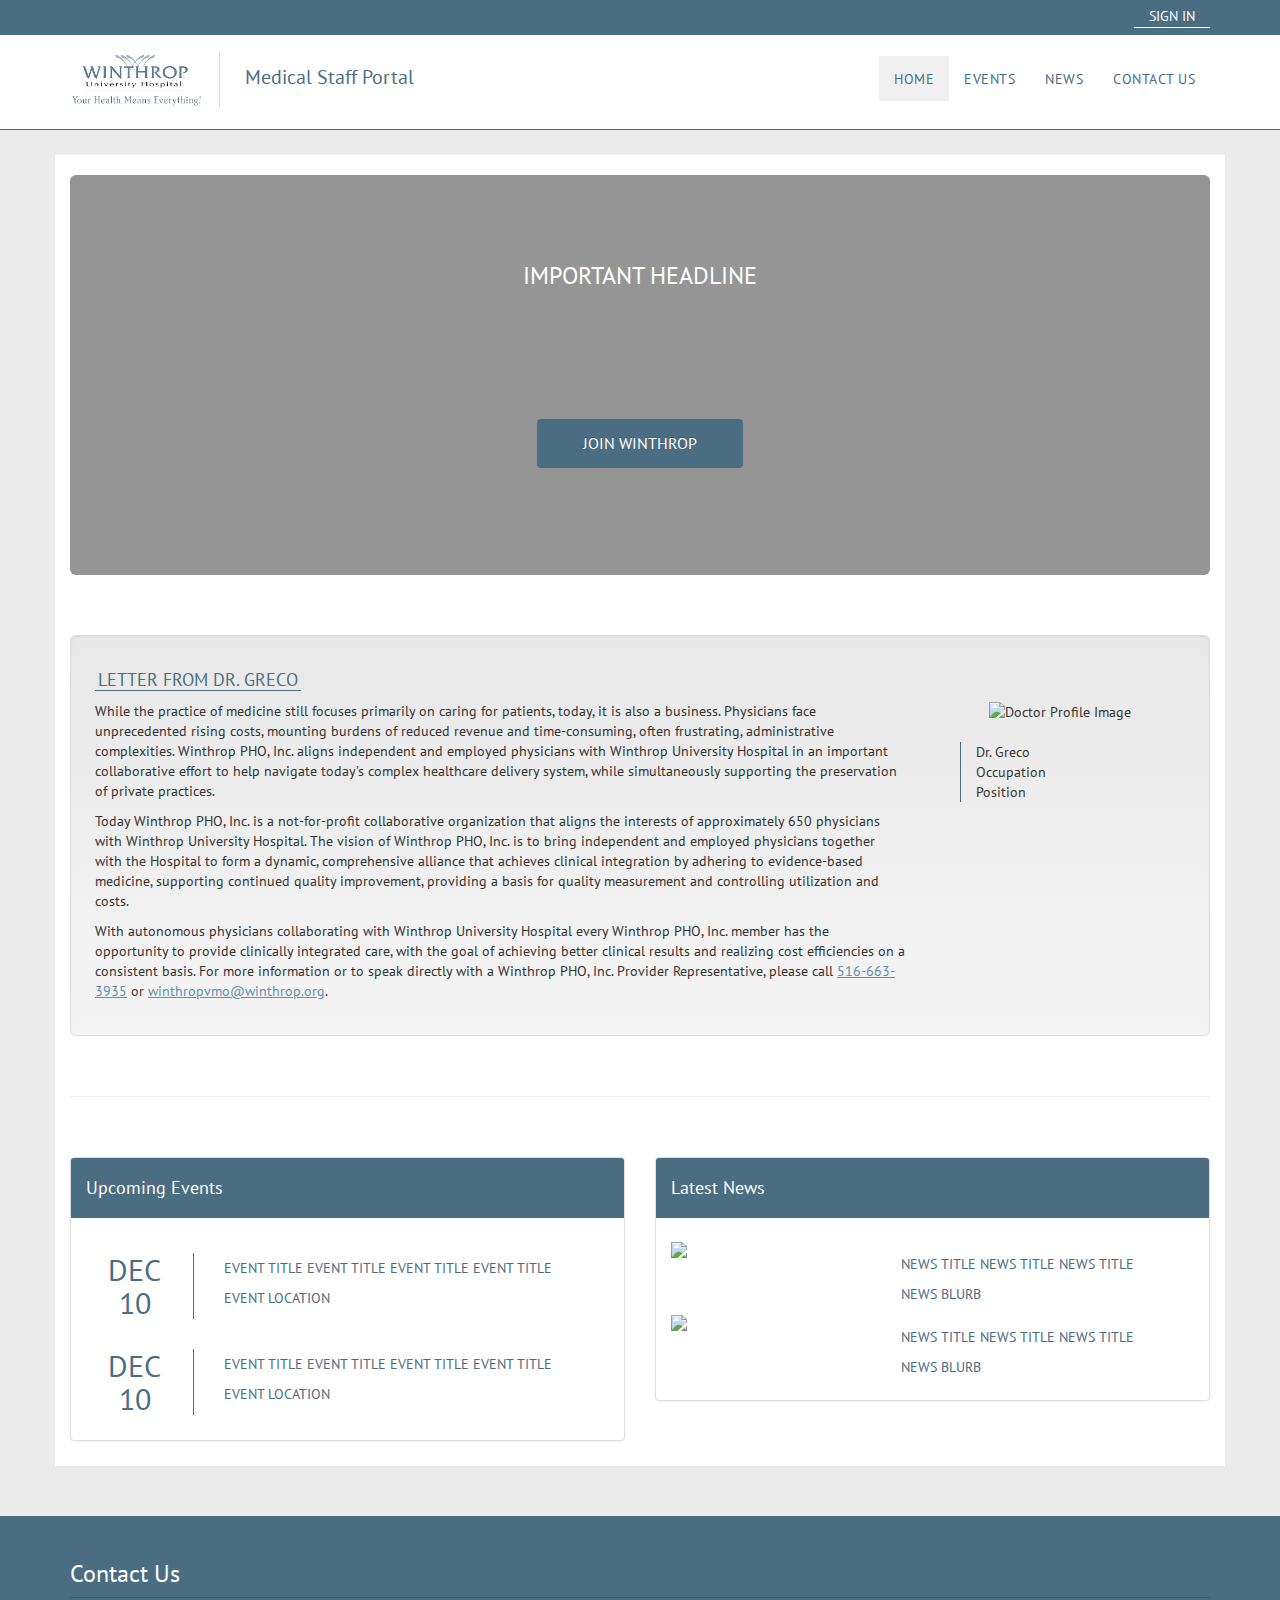
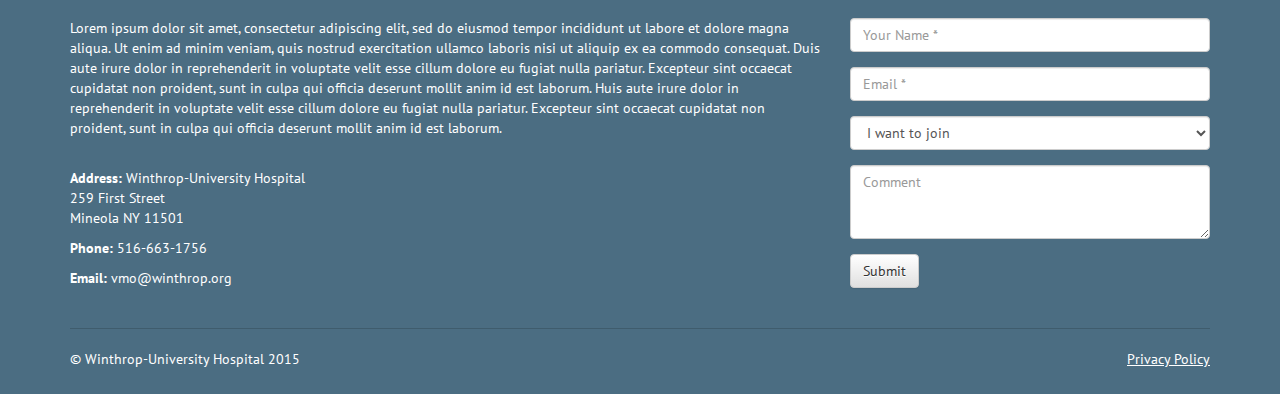
==== index.html @ f93b09f7 "responsive changes" ====
<!doctype html>
<!--[if lt IE 7]>      <html class="no-js lt-ie9 lt-ie8 lt-ie7" lang=""> <![endif]-->
<!--[if IE 7]>         <html class="no-js lt-ie9 lt-ie8" lang=""> <![endif]-->
<!--[if IE 8]>         <html class="no-js lt-ie9" lang=""> <![endif]-->
<!--[if gt IE 8]><!--> <html class="no-js" lang=""> <!--<![endif]-->
    <head>
        <meta charset="utf-8">
        <meta http-equiv="X-UA-Compatible" content="IE=edge,chrome=1">
        <title>Home</title>
        <meta name="description" content="">
        <meta name="viewport" content="width=device-width, initial-scale=1">
        <link rel="apple-touch-icon" href="apple-touch-icon.png">

        <link rel="stylesheet" href="css/bootstrap.min.css">
        <link rel="stylesheet" href="css/bootstrap-theme.min.css">
        <link rel="stylesheet" href="css/main.css">

        <script src="js/vendor/modernizr-2.8.3-respond-1.4.2.min.js"></script>
    </head>
    <body>
        <!--[if lt IE 8]>
            <p class="browserupgrade">You are using an <strong>outdated</strong> browser. Please <a href="http://browsehappy.com/">upgrade your browser</a> to improve your experience.</p>
        <![endif]-->
    <div class="status-bar">
        <div class="container">
            <a href="#">Sign In</a>
        </div>  
    </div>
    <!-- Nav -->
    <nav class="navbar navbar-fixed-top">
        <div class="container">
            <!-- Brand and toggle get grouped for better mobile display -->
            <div class="navbar-header">
                <a class="navbar-brand" href="index.html"><img class="logo"src="images/logo.png" alt="Winthrop Logo">
                    <span class="title">Medical Staff Portal</span></a>
            </div>

            <ul class="nav navbar-nav">
                <li><a href="#about" class="active">Home</a></li>
                <li><a href="events.html">Events</a></li>
                <li><a href="news.html">News</a></li>
                <li><a href="#contact">Contact Us</a></li>
            </ul>
        </div><!-- /.container-fluid -->
    </nav>
    <!-- End Nav -->

    <!-- Main jumbotron for a primary marketing message or call to action -->


    <div id="contain" class="container">
        <div class="jumbotron">
            <h3>Important Headline</h3>
            <a href="#contact" class="btn btn-primary">Join Winthrop</a>
        </div>

        <!-- About -->
        <div id="about" class="row">
            <div class="col-sm-12">
                <div class="well well-lg letter">
                    <div class="row">
                        <div class="col-xs-12">
                            <h4>Letter From Dr. Greco</h4>
                        </div>
                    </div>
                    <div class="row">
                        <div class="col-md-9">
                            <p>
                                While the practice of medicine still focuses primarily on caring for patients, today, it is also a business.  Physicians face unprecedented rising costs, mounting burdens of reduced revenue and time-consuming, often frustrating, administrative complexities. Winthrop PHO, Inc. aligns independent and employed physicians with Winthrop University Hospital in an important collaborative effort to help navigate today’s complex healthcare delivery system, while simultaneously supporting the preservation of private practices.
                            </p>
                            <p>
                                Today Winthrop PHO, Inc. is a not-for-profit collaborative organization that aligns the interests of approximately 650 physicians with Winthrop University Hospital. The vision of Winthrop PHO, Inc. is to bring independent and employed physicians together with the Hospital to form a dynamic, comprehensive alliance that achieves clinical integration by adhering to evidence-based medicine, supporting continued quality improvement, providing a basis for quality measurement and controlling utilization and costs.
                            </p>
                            <p>
                                With autonomous physicians collaborating with Winthrop University Hospital every Winthrop PHO, Inc. member has the opportunity to provide clinically integrated care, with the goal of achieving better clinical results and realizing cost efficiencies on a consistent basis.  For more information or to speak directly with a Winthrop PHO, Inc. Provider Representative, please call
                                <a href="#">516-663-3935</a> or <a href="mailto:winthropvmo@winthrop.org">winthropvmo@winthrop.org</a>.
                            </p>
                        </div>
                        <div class="col-md-3">
                            <div class="profile-image">
                                <img src="http://placehold.it/200x200" alt="Doctor Profile Image">
                            </div>
                            <div class="profile">
                                <p>Dr. Greco<br>Occupation<br>Position</p>
                            </div>
                        </div>
                    </div>
                </div><hr>
            </div>
        </div>

        <!-- Events and News -->

        <div class="row">
            <!-- Events -->
            <div class="col-md-6">
                <div id="events" class="panel panel-default panel-custom">
                  <div class="panel-heading">
                    <h4><a href="events.html">Upcoming Events</a></h4>
                  </div>

                  <div class="panel-body">
                    <div class="row">
                        <div class="col-xs-3"><h2 class="date">DEC<br>10</h2></div>
                        <div class="col-xs-9">
                            <div class="event">
                                <p>EVENT TITLE EVENT TITLE EVENT TITLE EVENT TITLE</p><p>EVENT LOCATION</p>
                            </div>
                        </div>
                    </div>
                    <div class="row">
                        <div class="col-xs-3"><h2 class="date">DEC<br>10</h2></div>
                        <div class="col-xs-9">
                            <div class="event">
                                <p>EVENT TITLE EVENT TITLE EVENT TITLE EVENT TITLE</p><p>EVENT LOCATION</p>
                            </div>
                        </div>
                    </div>
                  </div>
                </div>
            </div>

            <!-- News -->

            <div class="col-md-6">
                <div id="news" class="panel panel-default panel-custom">
                  <div class="panel-heading">
                    <h4><a href="news.html">Latest News</a></h4>
                  </div>

                  <div class="panel-body">
                    <div class="row news">
                        <div class="col-md-5 col-xs-4">
                            <img src="http://placehold.it/200x80">
                        </div>
                        <div class="col-md-7 col-xs-8">
                            <div class="single-news">
                                <p>NEWS TITLE NEWS TITLE NEWS TITLE </p><p>NEWS BLURB</p>
                            </div>
                        </div>
                    </div>
                    <div class="row news">
                        <div class="col-md-5 col-xs-4">
                            <img src="http://placehold.it/200x80">
                        </div>
                        <div class="col-md-7 col-xs-8">
                            <div class="single-news">
                                <p>NEWS TITLE NEWS TITLE  NEWS TITLE </p><p>NEWS BLURB</p>
                            </div>
                        </div>
                    </div>
                  </div>
                </div>
            </div>

        </div>

    </div>
    <!-- end container -->

    <footer>
        <div id="contact" class="container"> 
            <!-- Contact -->

            <div class="row">
                <div class="col-sm-12">
                    <h3>Contact Us</h3><hr>
                </div>
            </div>

            <div  class="row">
                <div class="col-sm-8">
                    <p>Lorem ipsum dolor sit amet, consectetur adipiscing elit, sed do eiusmod tempor incididunt ut labore et dolore magna aliqua. Ut enim ad minim veniam, quis nostrud exercitation ullamco laboris nisi ut aliquip ex ea commodo consequat. Duis aute irure dolor in reprehenderit in voluptate velit esse cillum dolore eu fugiat nulla pariatur. Excepteur sint occaecat cupidatat non proident, sunt in culpa qui officia deserunt mollit anim id est laborum. Huis aute irure dolor in reprehenderit in voluptate velit esse cillum dolore eu fugiat nulla pariatur. Excepteur sint occaecat cupidatat non proident, sunt in culpa qui officia deserunt mollit anim id est laborum.</p>
                    <br>
                    <p><strong>Address: </strong>Winthrop-University Hospital <br>
                        259 First Street <br>
                        Mineola NY 11501
                    </p>
                    <p><strong>Phone: </strong><a href="#">516-663-1756</a></p>
                    <p><strong>Email: </strong><a href="#">vmo@winthrop.org</a></p>
                </div>

                <div class="col-sm-4">
                    <form>
                        <div class="form-group">
                            <input type="text" class="form-control" id="name-input" placeholder="Your Name *">
                        </div>
                        <div class="form-group">
                            <input type="email" class="form-control" id="email-input" placeholder="Email *">
                        </div>

                        <div class="form-group">
                            <select id="reason"class="form-control">
                              <option>I want to join</option>
                              <option>I have a question</option>
                              <option>I have a concern</option>
                            </select>
                        </div>

                        <div class="form-group">
                            <textarea class="form-control" id="comments" placeholder="Comment" rows="3"></textarea>
                        </div>
                     
                   
                          <button type="submit" class="btn btn-default">Submit</button>
                    </form>
                    <br>
                    <br>
                </div>
            </div>      
            <hr>
            <p class="pull-left">&copy; Winthrop-University Hospital 2015</p>
            <p class="pull-right" style="text-decoration: underline;"> Privacy Policy</p>
        </div>
    </footer>

    <script src="//ajax.googleapis.com/ajax/libs/jquery/1.11.2/jquery.min.js"></script>
    <script>window.jQuery || document.write('<script src="js/vendor/jquery-1.11.2.min.js"><\/script>')</script>
    <script src="js/vendor/bootstrap.min.js"></script>
    <script src="js/main.js"></script>

    </body>
</html>
---- css/main.css ----
/* ==========================================================================
   Author's custom styles
   ========================================================================== */
/* Fonts */
@import url(https://fonts.googleapis.com/css?family=PT+Sans);
/* Colors
      Light Gray: #ebebeb
      Dark Blue: #4b6d82
         Shadow: #3D5869
      Winthrop Blue: #618eaa
*/

/* HTML Elements*/

body {
   background-color: #ebebeb;
   font-family: 'PT Sans', sans-serif;
   padding-top: 155px;
   -webkit-font-smoothing: antialiased;
}
hr {
   margin-top: 60px;
   padding-bottom: 40px;
}
a {
   color: #618eaa;
}

/* Universal Styles */

#contain {
   background-color: #ffffff;
   padding-top: 20px;
   padding-bottom: 5px;
   margin-bottom: 50px;
}

.events #contain, 
.news-page #contain,
.single-news #contain {
   border-top: 3px solid #4B6D82;
   padding-top: 0px;
}
.events .page-header, 
.news-page .page-header,
.single-news .page-header{
   color: #4B6D82;
   margin-top: 0;
}
.col-custom {
   padding-left: 0;
   padding-right: 0;
}
.btn-primary {
   background: #4b6d82 none;
   box-shadow: none;
      -webkit-box-shadow: none;
   border-color: #3D5869;
}
.btn-primary:hover,
.btn-primary:focus,
.btn-primary.focus,
.btn-primary:active,
.btn-primary.active,
.open>.dropdown-toggle.btn-primary {
   color: #fff;
   background-color: #3D5869;
   border-color: #2e3744;
}

.meta {
   color: #545454;
   margin-bottom: 20px;
}

.pagination {
   float: right;
}

.pagination .list > li {
   background-color: #aaa;
   color: #ffffff;
   display: inline-block;
   padding: 8px 15px;
}

.pagination .list > li:hover {
   background-color: #3D5869;
   cursor: pointer;
}

.pagination .list > li.active {
   background-color: #4b6d82;
}

.modal .modal-header {
   background-color: #4b6d82;
   color: #ffffff;
   text-transform: uppercase;
}

/* Status Bar */

.status-bar {
   background-color: #4b6d82;
   height: 35px;
   position: fixed;
      top: 0;
   width: 100%;
   z-index: 1040;
}
.status-bar a  {
   border-bottom: solid 1px #fff;
   color: #ffffff;
   float: right;
   padding: 1px 15px;
   position: relative;
      top: 5px;
   text-transform: uppercase;
}
.status-bar a {
   text-decoration: none;
}
/* Header (Logo and Title)*/

.navbar-fixed-top {
   background-color: #ffffff;
   border-bottom: solid 1px #4B6D82;
   height: 100px;
   margin-bottom: 0;
   top: 30px;
}

.navbar-fixed-top .navbar-header {
   position: relative;
      top: 7px;
}

.navbar-fixed-top .navbar-header .navbar-brand .logo {
   border-right: solid 1px #DADADA;
   padding-right: 15px;
   width: 150px;
}

.navbar-fixed-top .navbar-header .navbar-brand img {
   display: inline-block;
}

.navbar-fixed-top .navbar-header .navbar-brand .title {
   color: #4B6D82;
   font-size: 20px;
   padding-left: 20px;
}

.navbar-fixed-top .navbar-header .navbar-brand .title:hover {
   color: #4B6D82;
}

/* Navigation */

.navbar-fixed-top .navbar-nav {
   float: right;
   position: relative;
      top: 26px;
}

.navbar-fixed-top .navbar-nav li > a {
   color: #4B6D82;
   letter-spacing: 0.5px;
   padding: 12.5px 15px;
   text-transform: uppercase;
}

.navbar-fixed-top .navbar-nav li > a:hover,
.navbar-fixed-top .navbar-nav li > a:focus {
   background-color: #ebebeb;
}

.navbar-fixed-top .navbar-nav li > a.active {
   background-color: #F1F0F0;
}

/* Jumbotron */

.jumbotron {
   background-color: #959595;
   height: 400px;
   text-align: center;
}

.jumbotron h3 {
   color: #ffffff;
   padding: 20px 0 90px 0;
   text-transform: uppercase;
}

.jumbotron .btn-primary {
   border-color: transparent;
   font-size: 16px;
   padding: 12px 45px;
   margin-top: 30px;
   text-transform: uppercase;
}

/* Well Letter */

.letter {
   margin: 30px 0;
}

.letter h4 {
   border-bottom: 1px solid #4b6d82;
   color: #4b6d82;
   display: inline-block;
   padding: 0 3px;
   text-transform: uppercase;
}

.letter p > a {
   text-decoration: underline;
}

.letter .profile-image {
   margin-bottom: 20px;
   text-align: center;
}

.letter .profile {
   border-left: solid 1px #4b6d82;
   margin: 0 25px;
   padding-left: 15px;
}

/* Custom home page panels */

.panel-custom .panel-heading {
   background: #4B6D82;
   border-bottom: none;
}

.panel-custom .panel-heading a {
   color: #ffffff;
}

.panel-custom .panel-heading a:hover {
   text-decoration: none
}

/* Events Panel */

#events .date {
   border-right: solid 1px #4B6D82;
   color: #4B6D82;
   padding-right: 10px;
   text-align: center;
}

#events .event {
   color: #4B6D82;
   position: relative;
      top: 25px;
}

/* News Panel */

#news .news {
   color: #4B6D82;
   margin-bottom: 13px;
   margin-top: 6px;
}

#news .single-news {
   color: #4B6D82;
   position: relative;
      top: 15px;
}

/* Events Page */
.event-modal:hover,
.event-modal:active {
   text-decoration: none;
}

.events .panel-event .panel-body {
   padding: 0;
}

.events .panel-event .event {
   position: relative;
      top: 25px;
}

.events .calendar-sidebar {
   height: 620px;
   overflow-y: scroll;
}

.events .well-calendar {
   background: #FFFDFD none;
}

/*Event Page Modal */

.event-modal-lg .modal-header {
   border-top-left-radius: 3px;
   border-top-right-radius: 3px;
}

.event-modal-lg .modal-body .date {
   text-align: center;
}

.event-modal-lg .modal-body .event {
   margin-bottom: 60px;
   position: relative;
      top: 25px;
}
/* News Page */

.news-page hr {
   margin-top: 35px;
   padding-bottom: 20px;
}

/* Single News Page */

.single-news .content .content-image {
   float: right;
   margin: 0 0 10px 10px;
}

/* Footer */

footer {
   background-color: #4b6d82;
   padding: 25px 0px 15px 0px;
}
footer a {
   color: #ffffff;
}
footer a:hover {
   color: #ffffff;
}
footer h3 {
   color: #ffffff;
}
footer hr {
   border-top: 1px solid #3F5C6D;
   margin-top: 0 !important;
   padding-bottom: 0 !important;
}
footer p {
   color: #ffffff;
}

/* Media Queries */

@media (max-width: 1200px) {
   .letter .profile {
      margin-left: 0; 
   }
   #news .news {
      margin-bottom: 20px;
      margin-top: 17px;
   }
   #news .news img {
      width: 170px;
   }
   #events .event {
      top: 17px;
   }
}

@media (max-width: 991px) {
   .letter .profile {
      border-left: none;
      padding-top: 5px;
      text-align: center;
   }
   #news .single-news {
      padding-left: 10px;
      top: 0;
   }
}

@media (min-width: 991px) {
   .news-page .well {
      height: 600px;
   }
}

@media (max-width: 767px) {
   body {
      padding-top: 125px;
   }
   .navbar-fixed-top {
      height: 75px;
   }
   .navbar-fixed-top .navbar-header .navbar-brand .title {
      padding-left: 10px;
   }
   .navbar-fixed-top .navbar-header .navbar-brand .logo {
      width: 100px;
   }
   .navbar-fixed-top .navbar-nav {
      padding-right: 10px;
      top: -43px;
   }
   .navbar-fixed-top .navbar-nav li {
      display: inline-block;
   }
   .navbar-fixed-top .navbar-nav li > a {
      font-size: 12px;
   }
   .jumbotron {
      height: 325px;
   }
}

@media (max-width: 630px) {
   body {
      padding-top: 180px;
   }
   .navbar-fixed-top {
      height: 130px;
   }
   .navbar-fixed-top .navbar-header .navbar-brand {
      text-align: center;
      width: 100%;
   }
   .navbar-fixed-top .navbar-nav {
      float: none;
      padding: 0;
      margin: 0;
      top: 20px;
      text-align: center;
      width: 100%;
   }
   .events .panel-event .event {
      margin-left: 20%;
   }
   #events .date {
      font-size: 25px;
   }

   #news .news img {
      top: -10px;
      width: 120px;
   }
}

@media (max-width: 480px) {
    #events .date {
      font-size: 20px;
   }
   #events .event {
      font-size: 12px;
      top: 11px;
   }
}
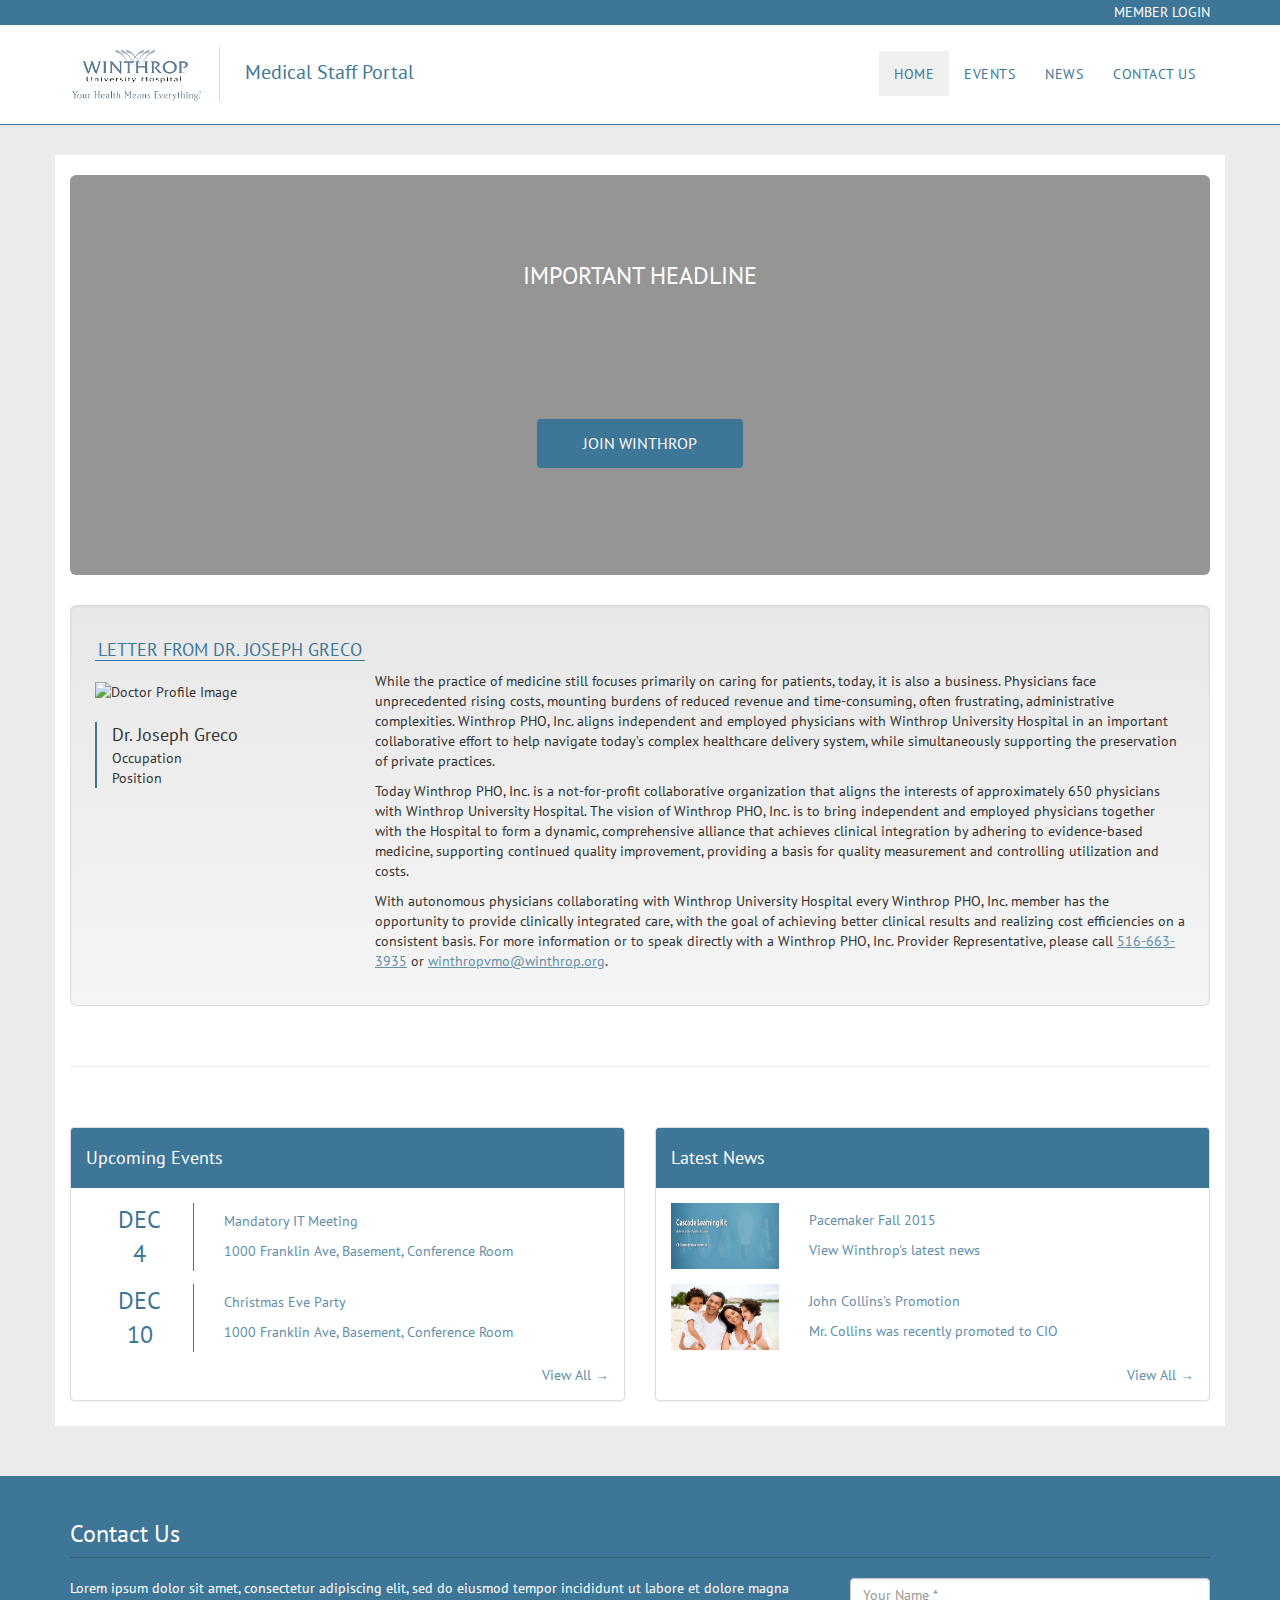
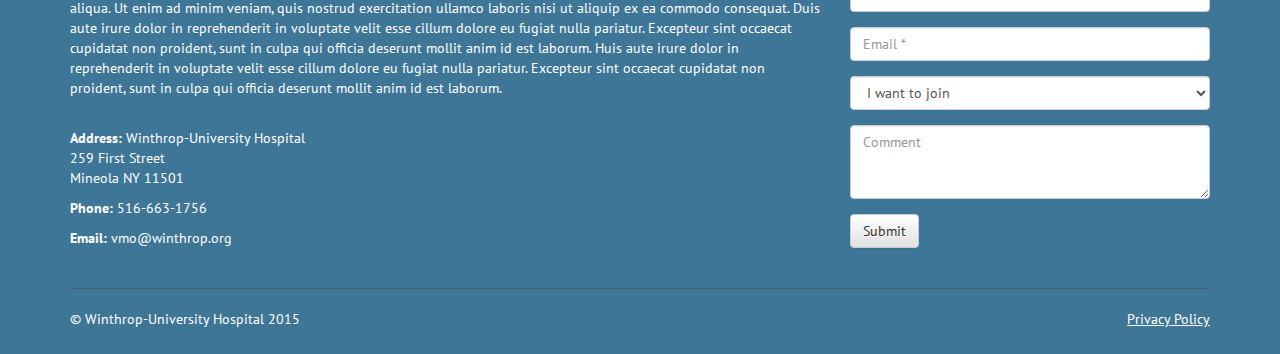
==== commit cf6adc7e: "changes to apperance" ====
--- a/index.html
+++ b/index.html
@@ -6,7 +6,7 @@
     <head>
         <meta charset="utf-8">
         <meta http-equiv="X-UA-Compatible" content="IE=edge,chrome=1">
-        <title>Home</title>
+        <title>Medical Staff Portal | Home</title>
         <meta name="description" content="">
         <meta name="viewport" content="width=device-width, initial-scale=1">
         <link rel="apple-touch-icon" href="apple-touch-icon.png">
@@ -23,7 +23,7 @@
         <![endif]-->
     <div class="status-bar">
         <div class="container">
-            <a href="#">Sign In</a>
+            <a href="#">Member Login</a>
         </div>  
     </div>
     <!-- Nav -->
@@ -60,10 +60,22 @@
                 <div class="well well-lg letter">
                     <div class="row">
                         <div class="col-xs-12">
-                            <h4>Letter From Dr. Greco</h4>
-                        </div>
-                    </div>
-                    <div class="row">
+                            <div class="center"><h4>Letter From Dr. Joseph Greco</h4></div>
+                        </div>
+                    </div>
+                    <div class="row">
+                        <div class="col-md-3">
+                            <div class="profile-image">
+                                <img src="http://placehold.it/225x225" alt="Doctor Profile Image">
+                            </div>
+                            <div class="profile">
+                                <p><span style="font-size: 18px;">Dr. Joseph Greco</span>
+                                    <br>Occupation
+                                    <br>Position
+                                </p>
+                            </div>
+                        </div>
+
                         <div class="col-md-9">
                             <p>
                                 While the practice of medicine still focuses primarily on caring for patients, today, it is also a business.  Physicians face unprecedented rising costs, mounting burdens of reduced revenue and time-consuming, often frustrating, administrative complexities. Winthrop PHO, Inc. aligns independent and employed physicians with Winthrop University Hospital in an important collaborative effort to help navigate today’s complex healthcare delivery system, while simultaneously supporting the preservation of private practices.
@@ -76,14 +88,6 @@
                                 <a href="#">516-663-3935</a> or <a href="mailto:winthropvmo@winthrop.org">winthropvmo@winthrop.org</a>.
                             </p>
                         </div>
-                        <div class="col-md-3">
-                            <div class="profile-image">
-                                <img src="http://placehold.it/200x200" alt="Doctor Profile Image">
-                            </div>
-                            <div class="profile">
-                                <p>Dr. Greco<br>Occupation<br>Position</p>
-                            </div>
-                        </div>
                     </div>
                 </div><hr>
             </div>
@@ -101,20 +105,26 @@
 
                   <div class="panel-body">
                     <div class="row">
-                        <div class="col-xs-3"><h2 class="date">DEC<br>10</h2></div>
+                        <div class="col-xs-3"><a class="date" href="events.html">DEC<br>4</a></div>
                         <div class="col-xs-9">
                             <div class="event">
-                                <p>EVENT TITLE EVENT TITLE EVENT TITLE EVENT TITLE</p><p>EVENT LOCATION</p>
-                            </div>
-                        </div>
-                    </div>
-                    <div class="row">
-                        <div class="col-xs-3"><h2 class="date">DEC<br>10</h2></div>
+                                <a href="events.html"><p>Mandatory IT Meeting</p><p>1000 Franklin Ave, Basement, Conference Room</p></a>
+                            </div>
+                        </div>
+                    </div>
+                    <div class="row">
+                        <div class="col-xs-3"><a class="date" href="events.html">DEC<br>10</a></div>
                         <div class="col-xs-9">
                             <div class="event">
-                                <p>EVENT TITLE EVENT TITLE EVENT TITLE EVENT TITLE</p><p>EVENT LOCATION</p>
-                            </div>
-                        </div>
+                                <a href="events.html"><p>Christmas Eve Party</p><p>1000 Franklin Ave, Basement, Conference Room</p></a>
+                            </div>
+                        </div>
+                    </div>
+
+                    <div class="row">
+                        <div class="col-xs-12">
+                            <a href="event.html" class="pull-right">View All &#8594;</a>
+                        </div>  
                     </div>
                   </div>
                 </div>
@@ -130,24 +140,29 @@
 
                   <div class="panel-body">
                     <div class="row news">
-                        <div class="col-md-5 col-xs-4">
-                            <img src="http://placehold.it/200x80">
-                        </div>
-                        <div class="col-md-7 col-xs-8">
+                        <div class="col-sm-3 col-xs-4">
+                            <a href="single-news.html"><img class="news-image" src="images/Cascade-Learning.png"></a>
+                        </div>
+                        <div class="col-sm-9 col-xs-8">
                             <div class="single-news">
-                                <p>NEWS TITLE NEWS TITLE NEWS TITLE </p><p>NEWS BLURB</p>
+                                <a href="single-news.html"><p>Pacemaker Fall 2015 </p><p>View Winthrop's latest news</p></a>
                             </div>
                         </div>
                     </div>
                     <div class="row news">
-                        <div class="col-md-5 col-xs-4">
-                            <img src="http://placehold.it/200x80">
-                        </div>
-                        <div class="col-md-7 col-xs-8">
+                        <div class="col-sm-3 col-xs-4">
+                            <a href="single-news.html"><img class="news-image" src="images/happy-family.png"></a>
+                        </div>
+                        <div class="col-sm-9 col-xs-8">
                             <div class="single-news">
-                                <p>NEWS TITLE NEWS TITLE  NEWS TITLE </p><p>NEWS BLURB</p>
-                            </div>
-                        </div>
+                                <a href="single-news.html"><p>John Collins's Promotion</p><p>Mr. Collins was recently promoted to CIO</p></a>
+                            </div>
+                        </div>
+                    </div>
+                    <div class="row">
+                        <div class="col-xs-12">
+                            <a href="news.html" class="pull-right">View All &#8594;</a>
+                        </div>  
                     </div>
                   </div>
                 </div>
--- a/css/main.css
+++ b/css/main.css
@@ -7,9 +7,10 @@
 @import url(https://fonts.googleapis.com/css?family=PT+Sans);
 /* Colors
       Light Gray: #ebebeb
-      Dark Blue: #4b6d82
+      Winthrop Blue: #3E7698
          Shadow: #3D5869
       Winthrop Blue: #618eaa
+         Shadow: #2F5C77;
 */
 
 /* HTML Elements*/
@@ -40,21 +41,29 @@
 .events #contain, 
 .news-page #contain,
 .single-news #contain {
-   border-top: 3px solid #4B6D82;
+   border-top: 3px solid #3E7698;
    padding-top: 0px;
 }
 .events .page-header, 
 .news-page .page-header,
 .single-news .page-header{
-   color: #4B6D82;
+   color: #3E7698;
    margin-top: 0;
 }
+.page-header a {
+   color: #3E7698;
+}
+.page-header a:hover,
+.page-header a:visited,
+.page-header a:active {
+   text-decoration: none;
+} 
 .col-custom {
    padding-left: 0;
    padding-right: 0;
 }
 .btn-primary {
-   background: #4b6d82 none;
+   background: #3E7698 none;
    box-shadow: none;
       -webkit-box-shadow: none;
    border-color: #3D5869;
@@ -92,11 +101,11 @@
 }
 
 .pagination .list > li.active {
-   background-color: #4b6d82;
+   background-color: #3E7698;
 }
 
 .modal .modal-header {
-   background-color: #4b6d82;
+   background-color: #3E7698;
    color: #ffffff;
    text-transform: uppercase;
 }
@@ -104,20 +113,17 @@
 /* Status Bar */
 
 .status-bar {
-   background-color: #4b6d82;
-   height: 35px;
+   background-color: #3E7698;
+   height: 25px;
    position: fixed;
       top: 0;
    width: 100%;
    z-index: 1040;
 }
 .status-bar a  {
-   border-bottom: solid 1px #fff;
    color: #ffffff;
    float: right;
-   padding: 1px 15px;
-   position: relative;
-      top: 5px;
+   line-height: 25px;
    text-transform: uppercase;
 }
 .status-bar a {
@@ -127,10 +133,10 @@
 
 .navbar-fixed-top {
    background-color: #ffffff;
-   border-bottom: solid 1px #4B6D82;
+   border-bottom: solid 1px #3E7698;
    height: 100px;
    margin-bottom: 0;
-   top: 30px;
+   top: 25px;
 }
 
 .navbar-fixed-top .navbar-header {
@@ -149,13 +155,13 @@
 }
 
 .navbar-fixed-top .navbar-header .navbar-brand .title {
-   color: #4B6D82;
+   color: #3E7698;
    font-size: 20px;
    padding-left: 20px;
 }
 
 .navbar-fixed-top .navbar-header .navbar-brand .title:hover {
-   color: #4B6D82;
+   color: #3E7698;
 }
 
 /* Navigation */
@@ -167,7 +173,7 @@
 }
 
 .navbar-fixed-top .navbar-nav li > a {
-   color: #4B6D82;
+   color: #3E7698;
    letter-spacing: 0.5px;
    padding: 12.5px 15px;
    text-transform: uppercase;
@@ -183,6 +189,10 @@
 }
 
 /* Jumbotron */
+
+.container .jumbotron {
+   border-radius: none;
+}
 
 .jumbotron {
    background-color: #959595;
@@ -206,13 +216,9 @@
 
 /* Well Letter */
 
-.letter {
-   margin: 30px 0;
-}
-
 .letter h4 {
-   border-bottom: 1px solid #4b6d82;
-   color: #4b6d82;
+   border-bottom: 1px solid #3E7698;
+   color: #3E7698;
    display: inline-block;
    padding: 0 3px;
    text-transform: uppercase;
@@ -223,58 +229,78 @@
 }
 
 .letter .profile-image {
+   margin-top: 10px;
    margin-bottom: 20px;
+}
+
+.letter .profile {
+   border-left: solid 2px #3E7698;
+   padding-left: 15px;
+}
+
+/* Custom home page panels */
+
+.panel-custom .panel-heading {
+   background: #3E7698;
+   border-bottom: none;
+}
+
+.panel-custom .panel-heading a {
+   color: #ffffff;
+}
+
+.panel-custom .panel-heading a:hover,
+.panel-custom .panel-heading a:active,
+.panel-custom .panel-heading a:visited {
+   text-decoration: none
+}
+
+.panel-custom .panel-body a:hover,
+.panel-custom .panel-body a:active,
+.panel-custom .panel-body a:visited {
+   color: #2F5C77;
+   text-decoration: none;
+}
+
+/* Events Panel */
+
+#events .date {
+   border-right: solid 1px #3E7698;
+   color: #3E7698;
+   display: block;
+   font-size: 24px;
    text-align: center;
-}
-
-.letter .profile {
-   border-left: solid 1px #4b6d82;
-   margin: 0 25px;
-   padding-left: 15px;
-}
-
-/* Custom home page panels */
-
-.panel-custom .panel-heading {
-   background: #4B6D82;
-   border-bottom: none;
-}
-
-.panel-custom .panel-heading a {
-   color: #ffffff;
-}
-
-.panel-custom .panel-heading a:hover {
-   text-decoration: none
-}
-
-/* Events Panel */
-
-#events .date {
-   border-right: solid 1px #4B6D82;
-   color: #4B6D82;
-   padding-right: 10px;
-   text-align: center;
+   width: 100%;
 }
 
 #events .event {
-   color: #4B6D82;
+   color: #3E7698;
+   height: 68px;
+   
+   margin-bottom: 20px;
+}
+
+#events .event:last-child {
+   margin-top: 8px;
+   margin-bottom: 5px;
+}
+
+/* News Panel */
+
+#news .news {
+   color: #3E7698;
+   margin-bottom: 15px;
+}
+
+#news .news-image {
+   height: 66px;
+   width: 100%;
+}
+
+#news .single-news {
+   color: #3E7698;
    position: relative;
-      top: 25px;
-}
-
-/* News Panel */
-
-#news .news {
-   color: #4B6D82;
-   margin-bottom: 13px;
-   margin-top: 6px;
-}
-
-#news .single-news {
-   color: #4B6D82;
-   position: relative;
-      top: 15px;
+      top: 7px;
 }
 
 /* Events Page */
@@ -324,8 +350,24 @@
    padding-bottom: 20px;
 }
 
+.news-page .news-image {
+   float: right;
+   height: auto;
+   margin-left: 15px;
+   width: 30%;
+}
+
 /* Single News Page */
 
+.single-news .content {
+   margin-bottom: 20px;
+}
+.single-news .content .news-image {
+   float: right;
+   margin-bottom: 15px;
+   margin-left: 15px;
+   width: 40%;
+}
 .single-news .content .content-image {
    float: right;
    margin: 0 0 10px 10px;
@@ -334,7 +376,7 @@
 /* Footer */
 
 footer {
-   background-color: #4b6d82;
+   background-color: #3E7698;
    padding: 25px 0px 15px 0px;
 }
 footer a {
@@ -358,25 +400,21 @@
 /* Media Queries */
 
 @media (max-width: 1200px) {
-   .letter .profile {
-      margin-left: 0; 
-   }
-   #news .news {
-      margin-bottom: 20px;
-      margin-top: 17px;
-   }
-   #news .news img {
-      width: 170px;
-   }
    #events .event {
-      top: 17px;
+      top: 25px;
    }
 }
 
 @media (max-width: 991px) {
+   .center {
+      text-align: center;
+   }
    .letter .profile {
       border-left: none;
       padding-top: 5px;
+      text-align: center;
+   }
+   .letter .profile-image {
       text-align: center;
    }
    #news .single-news {
@@ -444,11 +482,6 @@
    #events .date {
       font-size: 25px;
    }
-
-   #news .news img {
-      top: -10px;
-      width: 120px;
-   }
 }
 
 @media (max-width: 480px) {
@@ -457,22 +490,21 @@
    }
    #events .event {
       font-size: 12px;
-      top: 11px;
-   }
-}
-
-
-
-
-
-
-
-
-
-
-
-
-
-
-
-
+   }
+}
+
+
+
+
+
+
+
+
+
+
+
+
+
+
+
+
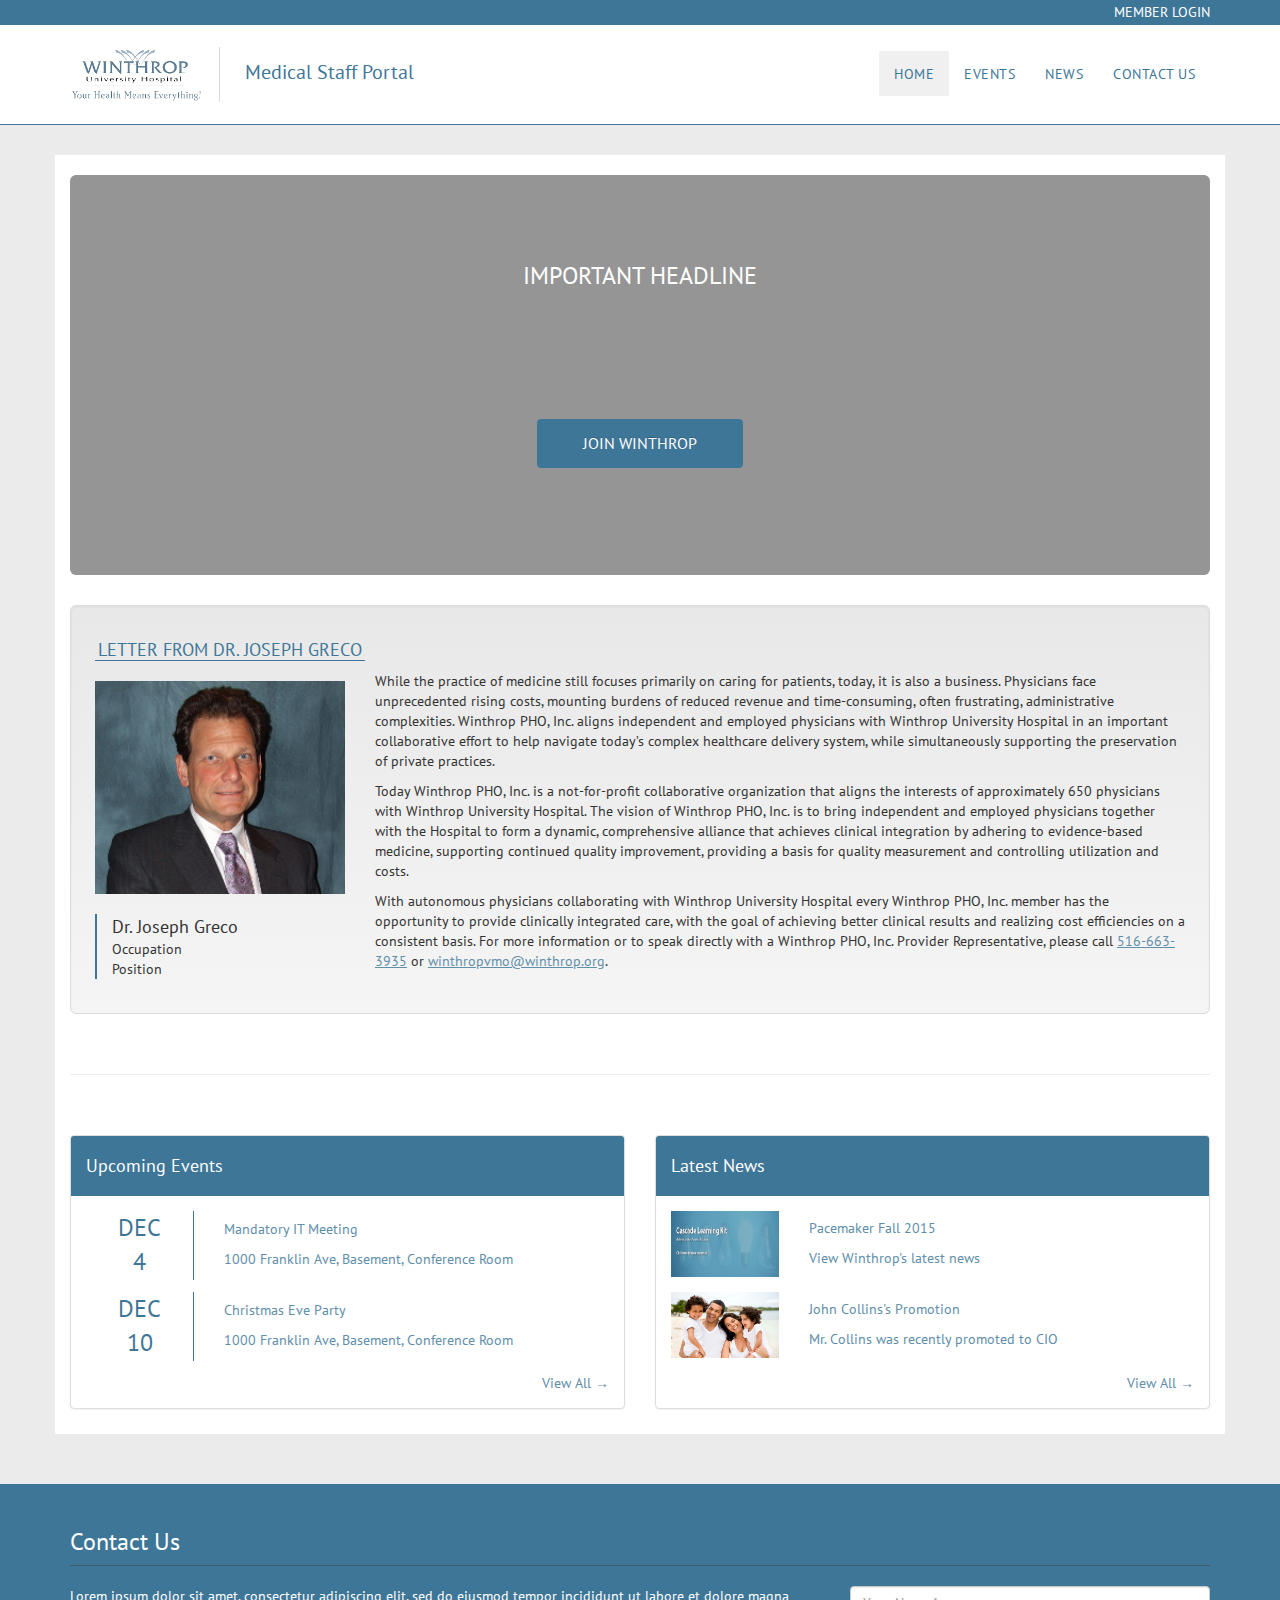
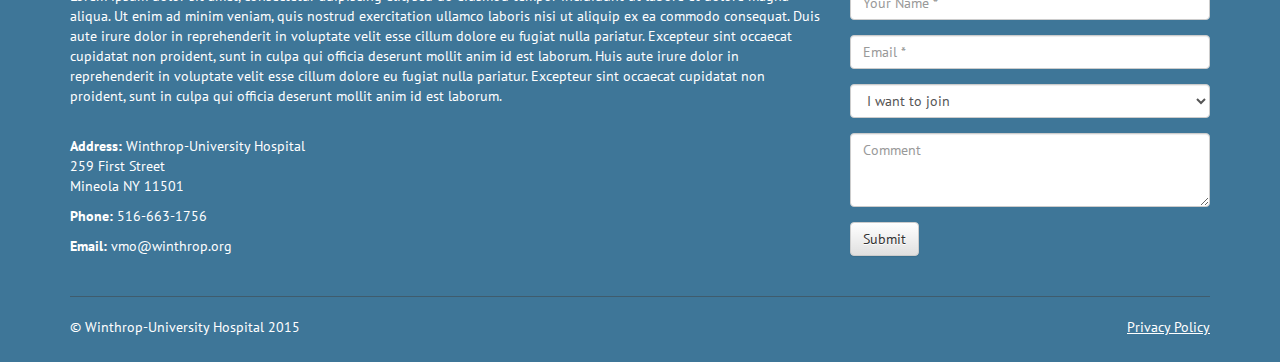
==== commit cf214d3b: "added image of greco" ====
--- a/index.html
+++ b/index.html
@@ -66,7 +66,7 @@
                     <div class="row">
                         <div class="col-md-3">
                             <div class="profile-image">
-                                <img src="http://placehold.it/225x225" alt="Doctor Profile Image">
+                                <img src="images/greco.jpg" alt="Doctor Profile Image">
                             </div>
                             <div class="profile">
                                 <p><span style="font-size: 18px;">Dr. Joseph Greco</span>
--- a/css/main.css
+++ b/css/main.css
@@ -233,6 +233,10 @@
    margin-bottom: 20px;
 }
 
+.letter .profile-image img {
+   width: 100%;
+}
+
 .letter .profile {
    border-left: solid 2px #3E7698;
    padding-left: 15px;
@@ -416,6 +420,9 @@
    }
    .letter .profile-image {
       text-align: center;
+   }
+   .letter .profile-image img {
+      width: 250px;
    }
    #news .single-news {
       padding-left: 10px;
@@ -485,6 +492,9 @@
 }
 
 @media (max-width: 480px) {
+   .letter .profile-image img {
+      width: 200px;
+   }
     #events .date {
       font-size: 20px;
    }
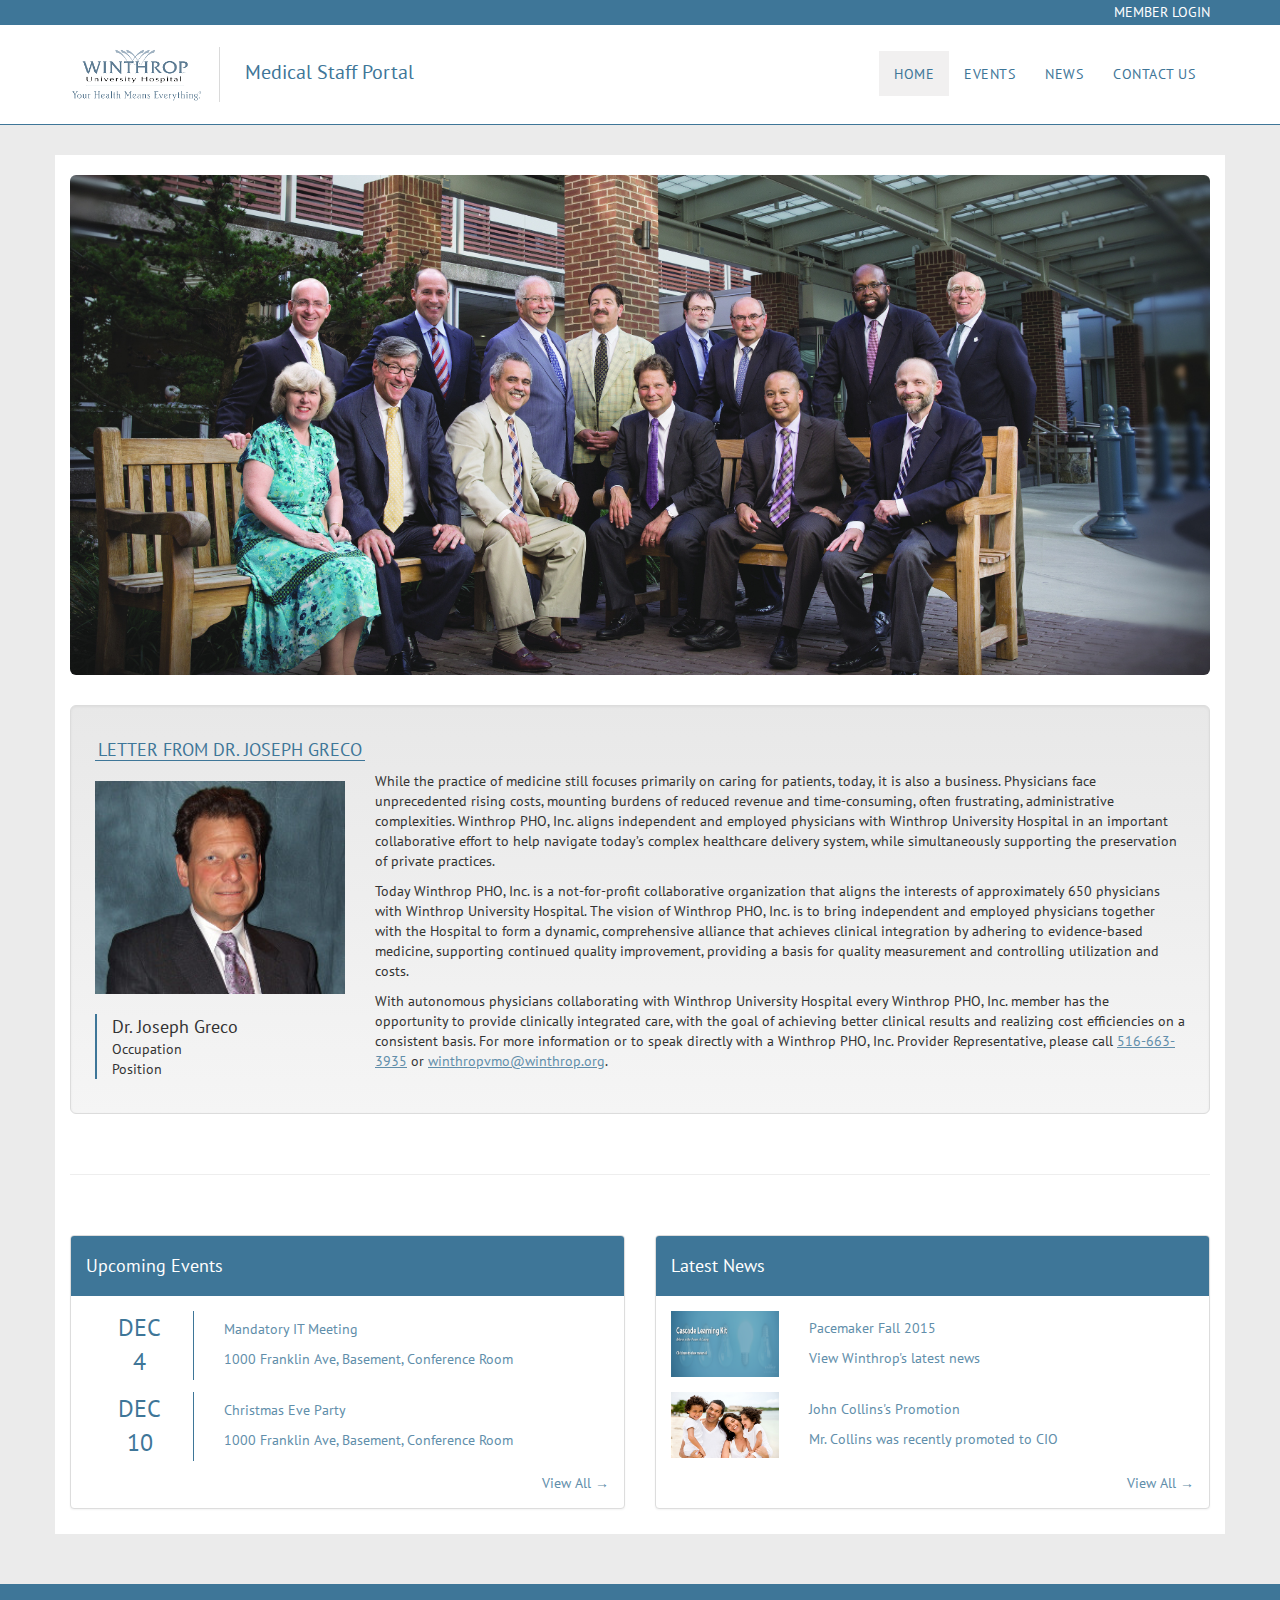
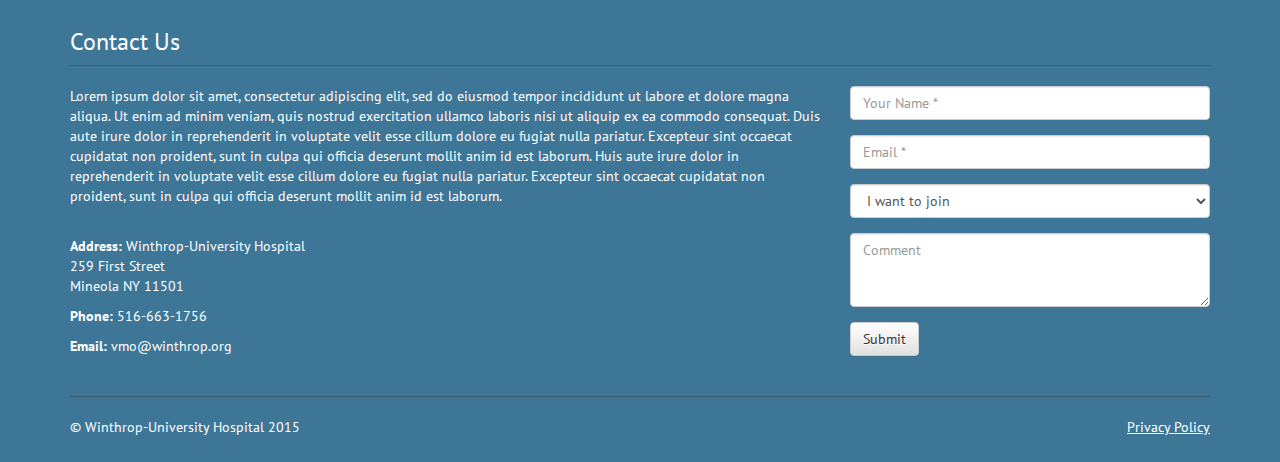
==== commit 0be427f7: "added picture, more news" ====
--- a/index.html
+++ b/index.html
@@ -50,8 +50,11 @@
 
     <div id="contain" class="container">
         <div class="jumbotron">
-            <h3>Important Headline</h3>
-            <a href="#contact" class="btn btn-primary">Join Winthrop</a>
+            <!--<div class="jumbotron-container">
+               <h3>Important Headline</h3>
+               <p>Join us today. We are great!</p>
+               <p><a href="#" class="btn btn-primary">Join</a></p>
+            </div>-->
         </div>
 
         <!-- About -->
--- a/css/main.css
+++ b/css/main.css
@@ -192,25 +192,44 @@
 
 .container .jumbotron {
    border-radius: none;
+   padding-left: 0;
+   padding-right: 0;
 }
 
 .jumbotron {
-   background-color: #959595;
-   height: 400px;
-   text-align: center;
+   background: url('../images/winthrop-doctors.jpg');
+   background-position: center;
+   background-size: cover; 
+   position: relative;
+   height: 500px;
 }
 
 .jumbotron h3 {
-   color: #ffffff;
-   padding: 20px 0 90px 0;
+   text-align: left;
    text-transform: uppercase;
+}
+
+.jumbotron h3,
+.jumbotron p {
+   color: #ffffff;
+   padding-left: 15px;
+}
+
+.jumbotron p {
+   font-size: 16px;
+} 
+
+.jumbotron .jumbotron-container {
+   background-color: rgba(62, 118, 152, 0.8);
+   position: absolute;
+      bottom: 0;
+   width: 100%;
 }
 
 .jumbotron .btn-primary {
    border-color: transparent;
    font-size: 16px;
    padding: 12px 45px;
-   margin-top: 30px;
    text-transform: uppercase;
 }
 
@@ -355,9 +374,9 @@
 }
 
 .news-page .news-image {
-   float: right;
+   float: left;
    height: auto;
-   margin-left: 15px;
+   margin-right: 15px;
    width: 30%;
 }
 
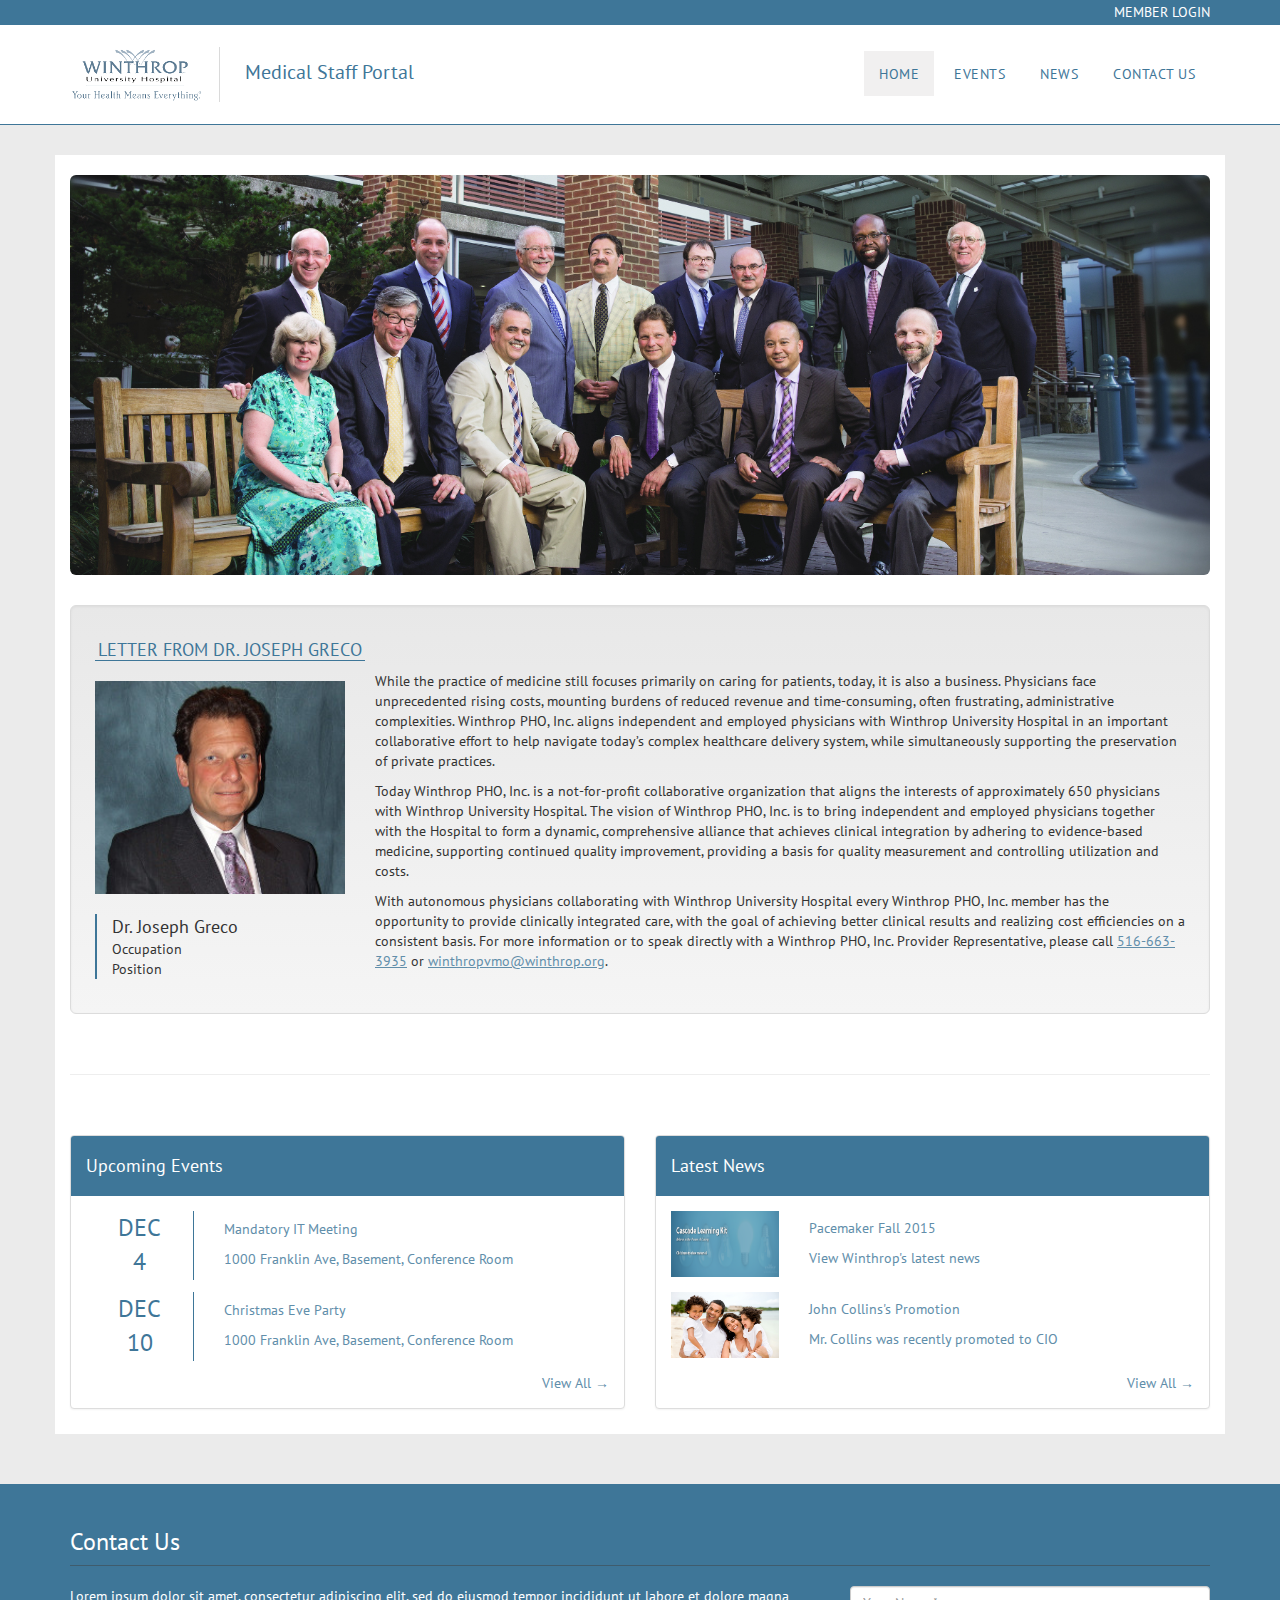
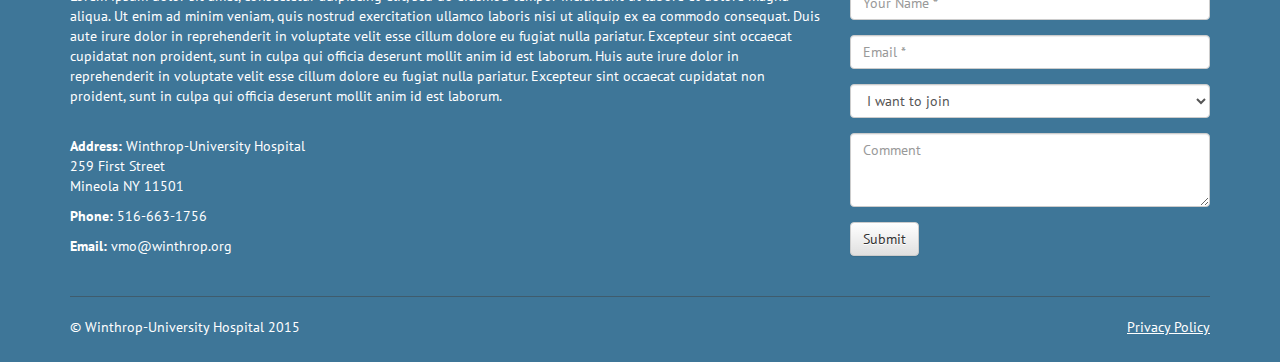
==== commit 11c0abf5: "up to ie8 fixes" ====
--- a/index.html
+++ b/index.html
@@ -17,7 +17,7 @@
 
         <script src="js/vendor/modernizr-2.8.3-respond-1.4.2.min.js"></script>
     </head>
-    <body>
+    <body id="home">
         <!--[if lt IE 8]>
             <p class="browserupgrade">You are using an <strong>outdated</strong> browser. Please <a href="http://browsehappy.com/">upgrade your browser</a> to improve your experience.</p>
         <![endif]-->
@@ -126,7 +126,7 @@
 
                     <div class="row">
                         <div class="col-xs-12">
-                            <a href="event.html" class="pull-right">View All &#8594;</a>
+                            <a href="events.html" class="pull-right">View All &#8594;</a>
                         </div>  
                     </div>
                   </div>
--- a/css/main.css
+++ b/css/main.css
@@ -172,6 +172,10 @@
       top: 26px;
 }
 
+.navbar-fixed-top .navbar-nav li {
+   padding-left: 5px;
+}
+
 .navbar-fixed-top .navbar-nav li > a {
    color: #3E7698;
    letter-spacing: 0.5px;
@@ -199,9 +203,11 @@
 .jumbotron {
    background: url('../images/winthrop-doctors.jpg');
    background-position: center;
-   background-size: cover; 
+   background-size: cover;
+      -ms-behavior: url('../backgroundsize.min.htc'); 
    position: relative;
-   height: 500px;
+   height: 400px;
+    
 }
 
 .jumbotron h3 {
@@ -263,9 +269,11 @@
 
 /* Custom home page panels */
 
-.panel-custom .panel-heading {
-   background: #3E7698;
+.panel-custom .panel-heading,
+#home .panel-default > .panel-heading {
+   background: #3E7698 !important;
    border-bottom: none;
+   filter: none;
 }
 
 .panel-custom .panel-heading a {
@@ -327,11 +335,24 @@
 }
 
 /* Events Page */
+
+.events .nav-tabs > li {
+   float: right;
+}
+.events .tab-content {
+   padding-top: 15px;
+}
 .event-modal:hover,
 .event-modal:active {
    text-decoration: none;
 }
 
+.events .modal-body h4 {
+   border-bottom: solid 1px #3E7698;
+   color: #3E7698;
+   display: inline-block;
+}
+
 .events .panel-event .panel-body {
    padding: 0;
 }
@@ -348,6 +369,7 @@
 
 .events .well-calendar {
    background: #FFFDFD none;
+   filter: none;
 }
 
 /*Event Page Modal */
@@ -358,6 +380,8 @@
 }
 
 .event-modal-lg .modal-body .date {
+   background-color: #eeeeee;
+   padding: 10px 0;
    text-align: center;
 }
 
@@ -446,12 +470,6 @@
    #news .single-news {
       padding-left: 10px;
       top: 0;
-   }
-}
-
-@media (min-width: 991px) {
-   .news-page .well {
-      height: 600px;
    }
 }
 
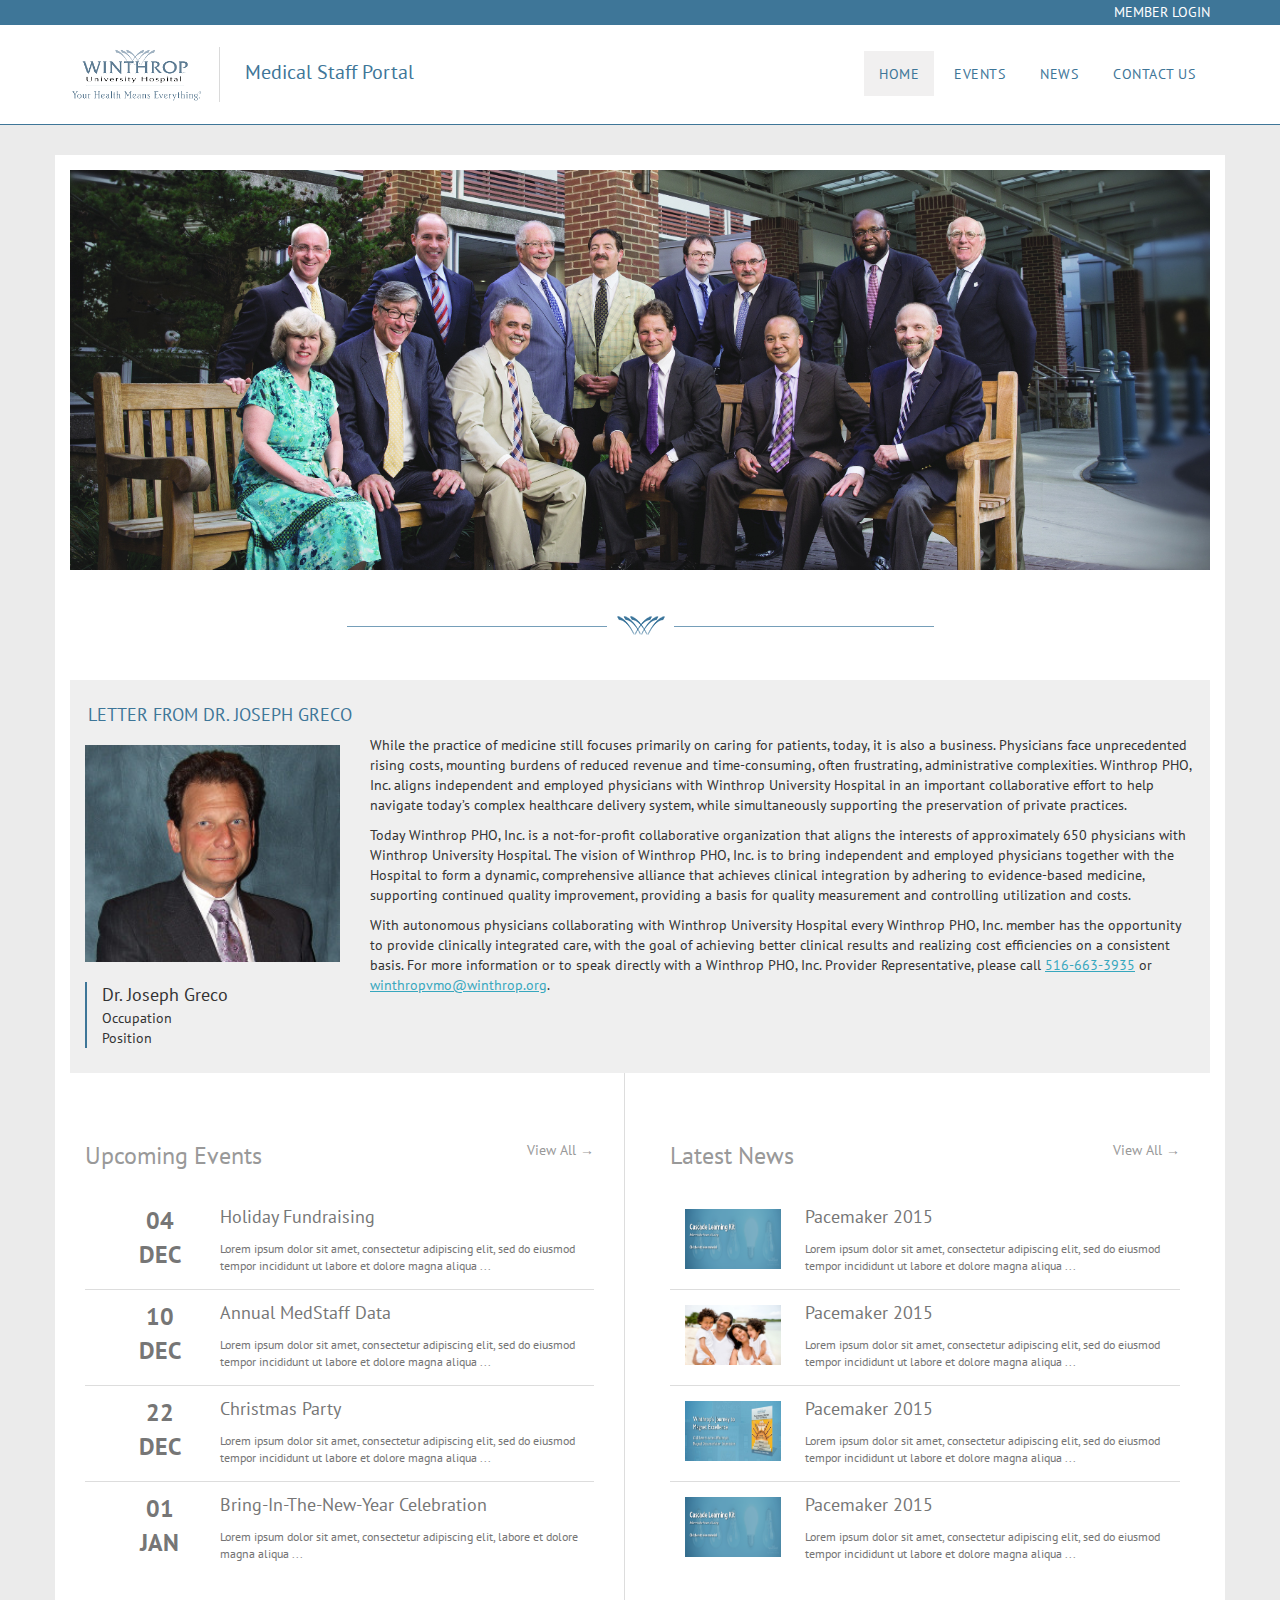
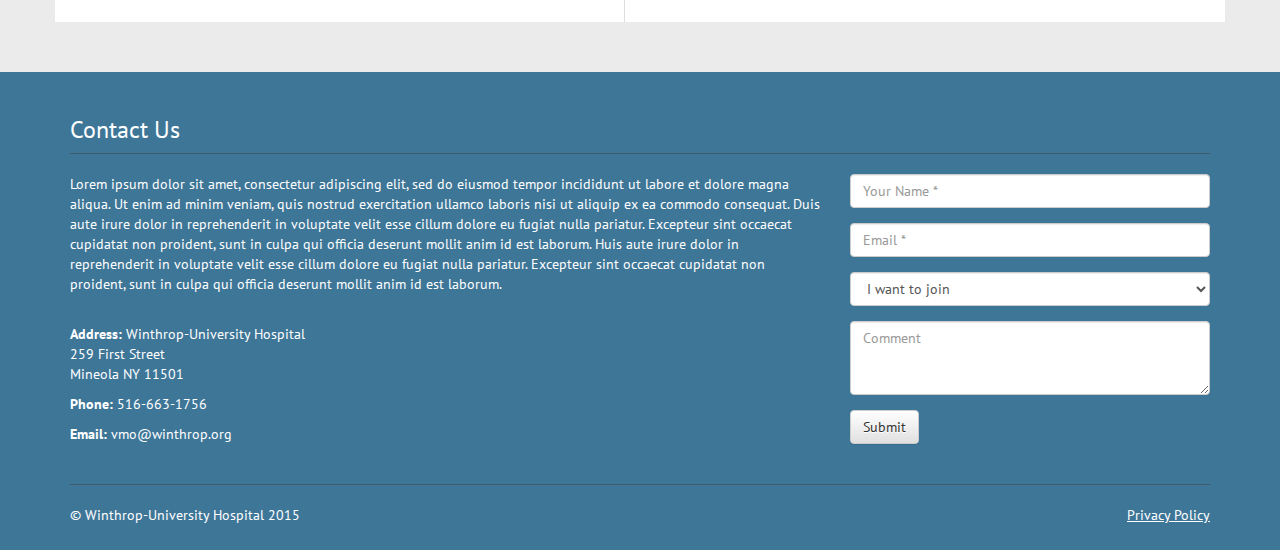
==== commit 79345226: "responsive changes" ====
--- a/index.html
+++ b/index.html
@@ -56,11 +56,12 @@
                <p><a href="#" class="btn btn-primary">Join</a></p>
             </div>-->
         </div>
+        <div class="line-separator separator"></div>
 
         <!-- About -->
         <div id="about" class="row">
             <div class="col-sm-12">
-                <div class="well well-lg letter">
+                <div class="letter">
                     <div class="row">
                         <div class="col-xs-12">
                             <div class="center"><h4>Letter From Dr. Joseph Greco</h4></div>
@@ -92,7 +93,7 @@
                             </p>
                         </div>
                     </div>
-                </div><hr>
+                </div>
             </div>
         </div>
 
@@ -103,32 +104,55 @@
             <div class="col-md-6">
                 <div id="events" class="panel panel-default panel-custom">
                   <div class="panel-heading">
-                    <h4><a href="events.html">Upcoming Events</a></h4>
+                    <h3><a href="events.html">Upcoming Events <span>View All &#8594;</span></a></h3>
                   </div>
 
                   <div class="panel-body">
-                    <div class="row">
-                        <div class="col-xs-3"><a class="date" href="events.html">DEC<br>4</a></div>
-                        <div class="col-xs-9">
-                            <div class="event">
-                                <a href="events.html"><p>Mandatory IT Meeting</p><p>1000 Franklin Ave, Basement, Conference Room</p></a>
-                            </div>
-                        </div>
-                    </div>
-                    <div class="row">
-                        <div class="col-xs-3"><a class="date" href="events.html">DEC<br>10</a></div>
-                        <div class="col-xs-9">
-                            <div class="event">
-                                <a href="events.html"><p>Christmas Eve Party</p><p>1000 Franklin Ave, Basement, Conference Room</p></a>
-                            </div>
-                        </div>
-                    </div>
-
-                    <div class="row">
-                        <div class="col-xs-12">
-                            <a href="events.html" class="pull-right">View All &#8594;</a>
-                        </div>  
-                    </div>
+                    <div class="row panel-row">
+                        <div class="col-xs-12">
+                            <div class="event">
+                                <a href="events.html">
+                                    <span class="date">04<br>DEC</span>
+                                    <span class="title">Holiday Fundraising</span><br>
+                                    <span class="description">Lorem ipsum dolor sit amet, consectetur adipiscing elit, sed do eiusmod tempor incididunt ut labore et dolore magna aliqua ... </span>
+                                </a>
+                            </div>
+                        </div>
+                    </div>
+                    <div class="row panel-row">
+                        <div class="col-xs-12">
+                            <div class="event">
+                                <a href="events.html">
+                                    <span class="date">10<br>DEC</span>
+                                    <span class="title">Annual MedStaff Data</span><br>
+                                    <span class="description">Lorem ipsum dolor sit amet, consectetur adipiscing elit, sed do eiusmod tempor incididunt ut labore et dolore magna aliqua ... </span>
+                                </a>
+                            </div>
+                        </div>
+                    </div>
+                    <div class="row panel-row">
+                        <div class="col-xs-12">
+                            <div class="event">
+                                <a href="events.html">
+                                    <span class="date">22<br>DEC</span>
+                                    <span class="title">Christmas Party</span><br>
+                                    <span class="description">Lorem ipsum dolor sit amet, consectetur adipiscing elit, sed do eiusmod tempor incididunt ut labore et dolore magna aliqua ... </span>
+                                </a>
+                            </div>
+                        </div>
+                    </div>
+                    <div class="row panel-row">
+                        <div class="col-xs-12">
+                            <div class="event">
+                                <a href="events.html">
+                                    <span class="date">01<br>JAN</span>
+                                    <span class="title">Bring-In-The-New-Year Celebration</span><br>
+                                    <span class="description">Lorem ipsum dolor sit amet, consectetur adipiscing elit, labore et dolore magna aliqua ... </span>
+                                </a>
+                            </div>
+                        </div>
+                    </div>
+
                   </div>
                 </div>
             </div>
@@ -138,35 +162,58 @@
             <div class="col-md-6">
                 <div id="news" class="panel panel-default panel-custom">
                   <div class="panel-heading">
-                    <h4><a href="news.html">Latest News</a></h4>
+                    <h3><a href="news.html">Latest News <span>View All &#8594;</span></a></h3>
                   </div>
 
                   <div class="panel-body">
-                    <div class="row news">
-                        <div class="col-sm-3 col-xs-4">
-                            <a href="single-news.html"><img class="news-image" src="images/Cascade-Learning.png"></a>
-                        </div>
-                        <div class="col-sm-9 col-xs-8">
-                            <div class="single-news">
-                                <a href="single-news.html"><p>Pacemaker Fall 2015 </p><p>View Winthrop's latest news</p></a>
-                            </div>
-                        </div>
-                    </div>
-                    <div class="row news">
-                        <div class="col-sm-3 col-xs-4">
-                            <a href="single-news.html"><img class="news-image" src="images/happy-family.png"></a>
-                        </div>
-                        <div class="col-sm-9 col-xs-8">
-                            <div class="single-news">
-                                <a href="single-news.html"><p>John Collins's Promotion</p><p>Mr. Collins was recently promoted to CIO</p></a>
-                            </div>
-                        </div>
-                    </div>
-                    <div class="row">
-                        <div class="col-xs-12">
-                            <a href="news.html" class="pull-right">View All &#8594;</a>
-                        </div>  
-                    </div>
+                    <div class="row panel-row">
+                        <div class="col-xs-12">
+                            <div class="news">
+                                <a href="single-news.html">
+                                    <img class="news-image" src="images/Cascade-Learning.png">
+                                    <span class="title">Pacemaker 2015</span><br>
+                                    <span class="description">Lorem ipsum dolor sit amet, consectetur adipiscing elit, sed do eiusmod tempor incididunt ut labore et dolore magna aliqua ... </span>
+                                </a>
+                            </div>
+                        </div>
+                    </div>
+
+                    <div class="row panel-row">
+                        <div class="col-xs-12">
+                            <div class="news">
+                                <a href="single-news.html">
+                                    <img class="news-image" src="images/happy-family.png">
+                                    <span class="title">Pacemaker 2015</span><br>
+                                    <span class="description">Lorem ipsum dolor sit amet, consectetur adipiscing elit, sed do eiusmod tempor incididunt ut labore et dolore magna aliqua ... </span>
+                                </a>
+                            </div>
+                        </div>
+                    </div>
+
+                    <div class="row panel-row">
+                        <div class="col-xs-12">
+                            <div class="news">
+                                <a href="single-news.html">
+                                    <img class="news-image" src="images/wuh-magnet.jpg">
+                                    <span class="title">Pacemaker 2015</span><br>
+                                    <span class="description">Lorem ipsum dolor sit amet, consectetur adipiscing elit, sed do eiusmod tempor incididunt ut labore et dolore magna aliqua ... </span>
+                                </a>
+                            </div>
+                        </div>
+                    </div>
+
+                    <div class="row panel-row">
+                        <div class="col-xs-12">
+                            <div class="news">
+                                <a href="single-news.html">
+                                    <img class="news-image" src="images/Cascade-Learning.png">
+                                    <span class="title">Pacemaker 2015</span><br>
+                                    <span class="description">Lorem ipsum dolor sit amet, consectetur adipiscing elit, sed do eiusmod tempor incididunt ut labore et dolore magna aliqua ... </span>
+                                </a>
+                            </div>
+                        </div>
+                    </div>
+                   
                   </div>
                 </div>
             </div>
--- a/css/main.css
+++ b/css/main.css
@@ -11,6 +11,9 @@
          Shadow: #3D5869
       Winthrop Blue: #618eaa
          Shadow: #2F5C77;
+
+         anchors: #37a7be;
+         gray: #999999;
 */
 
 /* HTML Elements*/
@@ -26,15 +29,16 @@
    padding-bottom: 40px;
 }
 a {
-   color: #618eaa;
+   color: #37a7be;
+   transition: linear 0.3s;
+      -webkit-transition: linear 0.2s;
 }
 
 /* Universal Styles */
 
 #contain {
    background-color: #ffffff;
-   padding-top: 20px;
-   padding-bottom: 5px;
+   padding-top: 15px;
    margin-bottom: 50px;
 }
 
@@ -61,6 +65,11 @@
 .col-custom {
    padding-left: 0;
    padding-right: 0;
+}
+.col-centered {
+   float: none; 
+   margin: 0 auto;
+   text-align: center;
 }
 .btn-primary {
    background: #3E7698 none;
@@ -110,6 +119,18 @@
    text-transform: uppercase;
 }
 
+.line-separator {
+  background-image: url('../images/long-separator.png');
+}
+.separator {
+  display: block;
+  width: 100%;
+  height: 50px;
+  margin: 30px 0;
+  background-repeat: no-repeat;
+  background-position: center;
+}
+
 /* Status Bar */
 
 .status-bar {
@@ -186,6 +207,8 @@
 .navbar-fixed-top .navbar-nav li > a:hover,
 .navbar-fixed-top .navbar-nav li > a:focus {
    background-color: #ebebeb;
+   transition: linear 0.3s;
+      -webkit-transition: linear 0.3s;
 }
 
 .navbar-fixed-top .navbar-nav li > a.active {
@@ -195,7 +218,7 @@
 /* Jumbotron */
 
 .container .jumbotron {
-   border-radius: none;
+   border-radius: 0;
    padding-left: 0;
    padding-right: 0;
 }
@@ -241,8 +264,12 @@
 
 /* Well Letter */
 
+.letter {
+   background-color: #efefef;
+   padding: 15px;
+}
+
 .letter h4 {
-   border-bottom: 1px solid #3E7698;
    color: #3E7698;
    display: inline-block;
    padding: 0 3px;
@@ -269,76 +296,139 @@
 
 /* Custom home page panels */
 
+.panel-custom {
+   border-bottom: none;
+   border-left: none;
+   border-radius: 0;
+   border-top: none;
+   box-shadow: none;
+      -webkit-box-shadow: none;
+   margin-bottom: 0;
+   padding-bottom: 30px;
+}
+
+#news {
+   border-right: none;
+}
+
 .panel-custom .panel-heading,
 #home .panel-default > .panel-heading {
-   background: #3E7698 !important;
+   background: none;
    border-bottom: none;
    filter: none;
+   padding-bottom: 0;
+   padding-top: 50px;
+   padding-right: 30px;
 }
 
 .panel-custom .panel-heading a {
-   color: #ffffff;
+   color: #999999;
+}
+
+.panel-custom .panel-heading a > span {
+   font-size: 14px;
+   float: right;
 }
 
 .panel-custom .panel-heading a:hover,
-.panel-custom .panel-heading a:active,
-.panel-custom .panel-heading a:visited {
-   text-decoration: none
-}
-
-.panel-custom .panel-body a:hover,
-.panel-custom .panel-body a:active,
-.panel-custom .panel-body a:visited {
-   color: #2F5C77;
+.panel-custom .panel-heading a:active {
+   color: #37a7be;
    text-decoration: none;
 }
+.panel-custom .panel-body {
+   padding: 15px 30px 15px 15px;
+}
+.panel-custom .panel-body .panel-row {
+   border-bottom: solid 1px #ddd;
+   color: #767676;
+   margin: 0;
+}
+
+.panel-custom .panel-body .panel-row a {
+   color: #767676;
+}
+
+.panel-custom .panel-body .panel-row a:hover,
+.panel-custom .panel-body .panel-row a:active {
+   color: #37a7be;
+   text-decoration: none;
+}
+
+.panel-custom .panel-body .panel-row span.title {
+   font-size: 18px;
+   margin-top: 10px;
+   margin-bottom: 20px;
+}
+.panel-custom .panel-body .panel-row span.description {
+   display: block;
+   font-size: 12px;
+   margin-top: 10px;
+}
+.panel-custom .panel-body .panel-row:last-child {
+   border-bottom: none;
+}
+
 
 /* Events Panel */
 
+#events .event {
+   padding: 10px 0 15px 0px;
+}
+
 #events .date {
-   border-right: solid 1px #3E7698;
-   color: #3E7698;
-   display: block;
+   float: left;
    font-size: 24px;
+   font-weight: 600;
    text-align: center;
-   width: 100%;
-}
-
-#events .event {
-   color: #3E7698;
-   height: 68px;
-   
-   margin-bottom: 20px;
-}
-
-#events .event:last-child {
-   margin-top: 8px;
-   margin-bottom: 5px;
+   width: 25%;
 }
 
 /* News Panel */
 
 #news .news {
-   color: #3E7698;
-   margin-bottom: 15px;
-}
-
+   padding: 10px 0 15px 0px;
+}
 #news .news-image {
-   height: 66px;
-   width: 100%;
-}
-
-#news .single-news {
-   color: #3E7698;
-   position: relative;
-      top: 7px;
+   height: 60px;
+   float: left;
+   margin-right: 5%;
+   margin-top: 5px;
+   text-align: center;
+   width: 20%;
 }
 
 /* Events Page */
 
+.events .nav-tabs {
+   border-bottom: none;
+   float: right;
+   position: absolute;
+      top: -80px;
+      right: 15px;
+}
+
 .events .nav-tabs > li {
-   float: right;
-}
+   padding-left: 5px;
+}
+
+.events .nav-tabs > li > a {
+   background-color: #eee;
+   border-radius: 4px;
+   font-weight: 600;
+   padding: 10px 30px;
+   text-decoration: none;
+   text-transform: uppercase;
+}
+
+.events .nav-tabs > li.active > a, 
+.events .nav-tabs > li.active > a:hover, 
+.events .nav-tabs > li.active > a:focus {
+   background-color: #3E7698;
+   border-bottom-color: #3D5869; 
+   border-color: #3D5869;
+   color: #ffffff;
+}
+
 .events .tab-content {
    padding-top: 15px;
 }
@@ -347,48 +437,118 @@
    text-decoration: none;
 }
 
-.events .modal-body h4 {
-   border-bottom: solid 1px #3E7698;
-   color: #3E7698;
-   display: inline-block;
-}
-
-.events .panel-event .panel-body {
-   padding: 0;
-}
-
-.events .panel-event .event {
-   position: relative;
-      top: 25px;
-}
-
-.events .calendar-sidebar {
-   height: 620px;
-   overflow-y: scroll;
-}
-
 .events .well-calendar {
    background: #FFFDFD none;
    filter: none;
 }
 
-/*Event Page Modal */
+/* Event List */
+
+
+.events #events-list {
+   padding: 15px 30px 15px 15px;
+}
+.events #events-list .event {
+   border-bottom: solid 1px #ddd;
+   color: #767676;
+   margin: 0;
+   padding: 20px 0;
+}
+
+.events #events-list .event .event {
+   padding: 15px 0; 
+}
+.events #events-list .event a {
+   color: #767676;
+}
+
+.events #events-list .event a:hover,
+.events #events-list .event a:active {
+   color: #37a7be;
+   text-decoration: none;
+}
+.events #events-list .event span.date {
+   float: left;
+   font-size: 24px;
+   font-weight: 600;
+   text-align: center;
+   width: 15%;
+}
+
+
+.events #events-list .event span.title {
+   font-size: 18px;
+   margin-top: 10px;
+   margin-bottom: 20px;
+}
+.events #events-list .event span.description {
+   display: block;
+   font-size: 12px;
+   margin-top: 10px;
+}
+
+.events #events-list .sidebar {
+   border-left: solid 1px #ddd;
+}
+
+.events #events-list .sidebar .past {
+   padding: 15px 0 35px 0;
+}
+.events #events-list .sidebar .past:last-child {
+   border-bottom: none;
+}
+.events #events-list .sidebar .past .date {
+   font-size: 18px;
+   width: 30%;
+}
+.events #events-list .sidebar .past .title {
+   font-size: 14px;
+   position: relative;
+      top: 10px;
+}
+
+/* Event Page Modal */
 
 .event-modal-lg .modal-header {
    border-top-left-radius: 3px;
    border-top-right-radius: 3px;
 }
 
+.events .modal-body {
+   color: #767676;
+}
+
+.event-modal-lg .modal-body .single-event {
+   border-bottom: solid 1px #dddddd;
+   padding-bottom: 15px;
+   margin-bottom: 25px;
+}
+
 .event-modal-lg .modal-body .date {
-   background-color: #eeeeee;
-   padding: 10px 0;
+   display: inline-block;
+   float: left;
+   font-size: 24px;
+   font-weight: 600;
    text-align: center;
+   width: 25%;
+}
+
+.event-modal-lg .modal-body .title {
+   font-size: 18px;
+   margin-top: 10px;
+   margin-bottom: 20px;
 }
 
 .event-modal-lg .modal-body .event {
-   margin-bottom: 60px;
-   position: relative;
-      top: 25px;
+   display: inline-block;
+   width: 75%;
+}
+
+.event-modal-lg .modal-body .content {
+   padding-bottom: 15px;
+}
+.event-modal-lg .modal-body .content p {
+   padding-left: 15px;
 }
 /* News Page */
 
@@ -398,9 +558,9 @@
 }
 
 .news-page .news-image {
-   float: left;
+   float: right;
    height: auto;
-   margin-right: 15px;
+   margin-left: 15px;
    width: 30%;
 }
 
@@ -447,12 +607,20 @@
 /* Media Queries */
 
 @media (max-width: 1200px) {
-   #events .event {
-      top: 25px;
+   #events .date {
+      margin-right: 4%;
+      width: 11%;
+   }
+   #news .news-image {
+      margin-right: 5%;
+      width: 13%;
    }
 }
 
 @media (max-width: 991px) {
+   .panel-custom { 
+      border-right: none;
+   }
    .center {
       text-align: center;
    }
@@ -471,6 +639,9 @@
       padding-left: 10px;
       top: 0;
    }
+   .events #events-list .sidebar {
+      border-left: none;
+   }
 }
 
 @media (max-width: 767px) {
@@ -498,6 +669,22 @@
    }
    .jumbotron {
       height: 325px;
+   }
+   #news .news-image {
+      margin-right: 5%;
+      width: 25%;
+   }
+   #news .description {
+      margin-left: 30%;
+   }
+   .events #events-list .event span.date {
+      width: 25%;
+   }
+   .events #events-list .event span.description {
+      margin-left: 25%;
+   }
+   .nav-tabs, #events-calendar {
+      display: none;
    }
 }
 
@@ -532,26 +719,29 @@
    .letter .profile-image img {
       width: 200px;
    }
-    #events .date {
-      font-size: 20px;
-   }
-   #events .event {
-      font-size: 12px;
-   }
-}
-
-
-
-
-
-
-
-
-
-
-
-
-
-
-
-
+   #events .description {
+      margin-left: 21%;
+   }
+   #events .date {
+      margin-right: 6%;
+      margin-top: 10px;
+      width: 15%;
+   }
+}
+
+
+
+
+
+
+
+
+
+
+
+
+
+
+
+
+
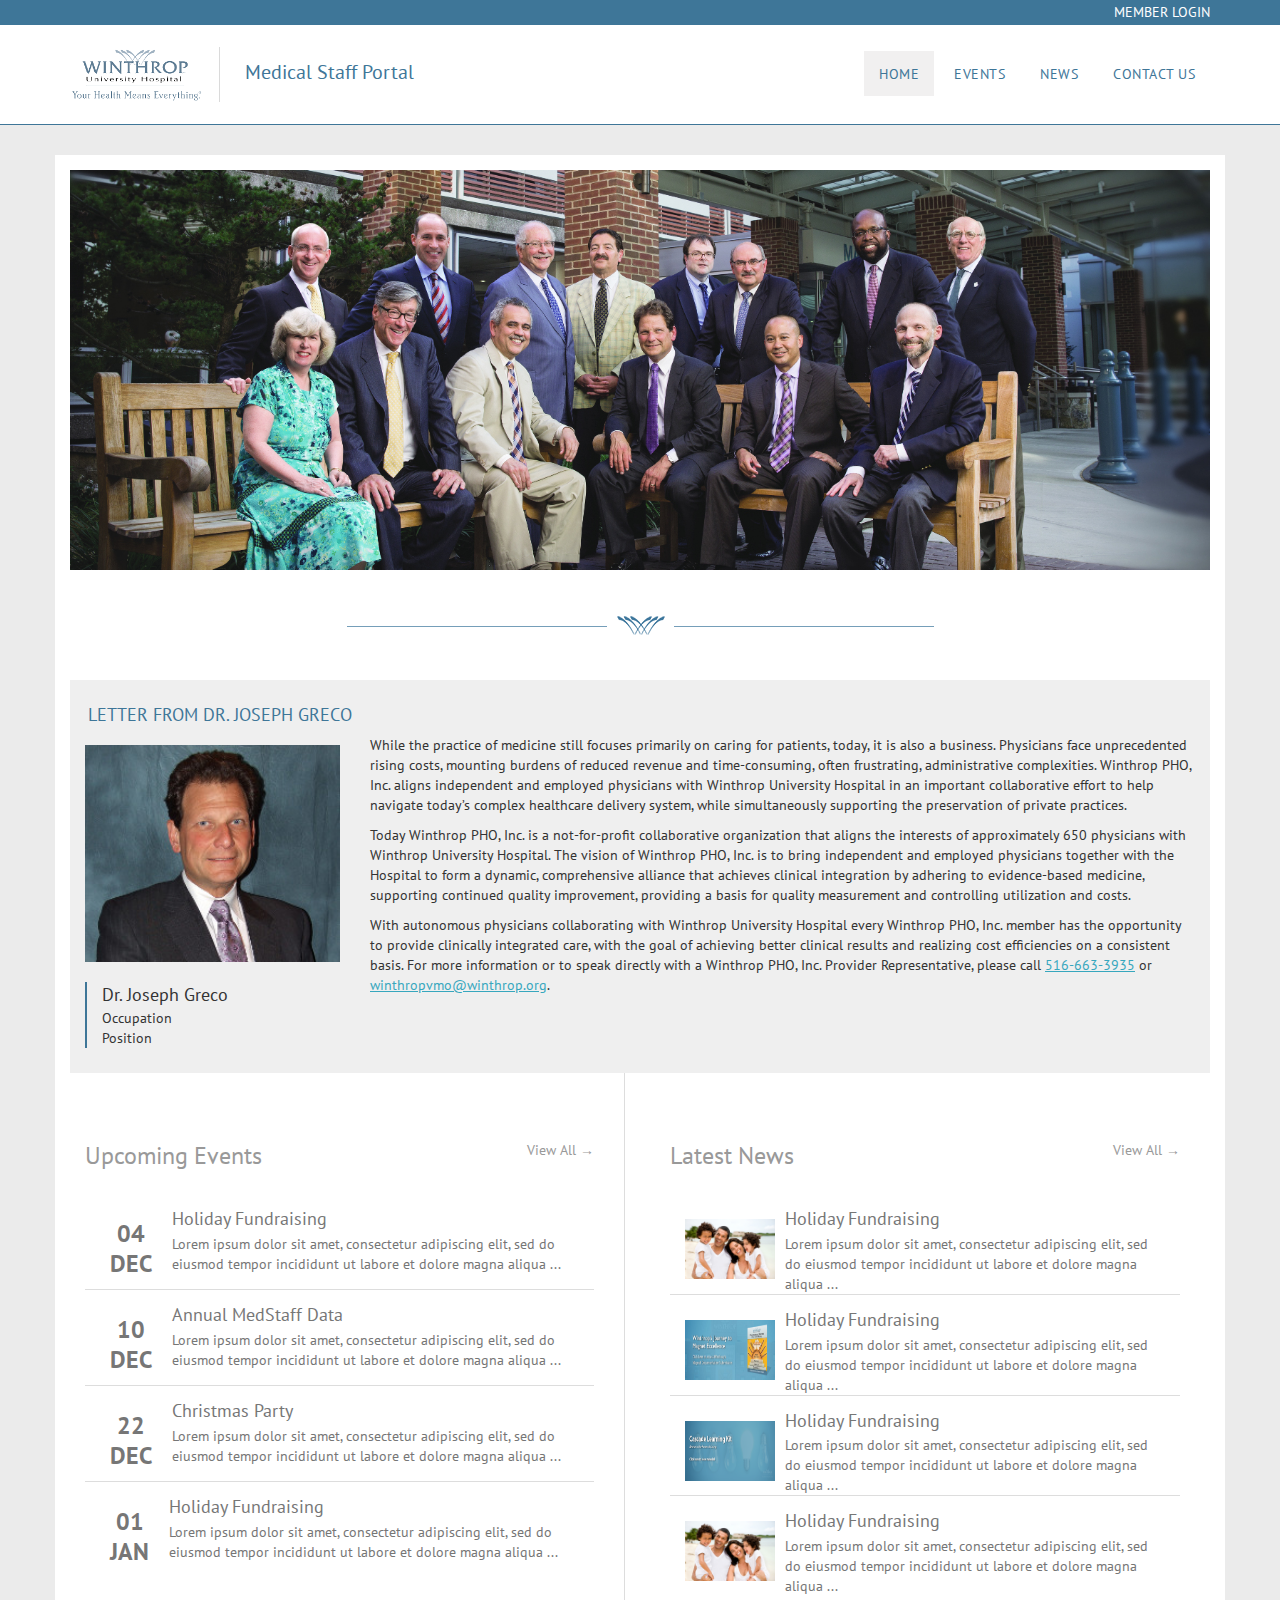
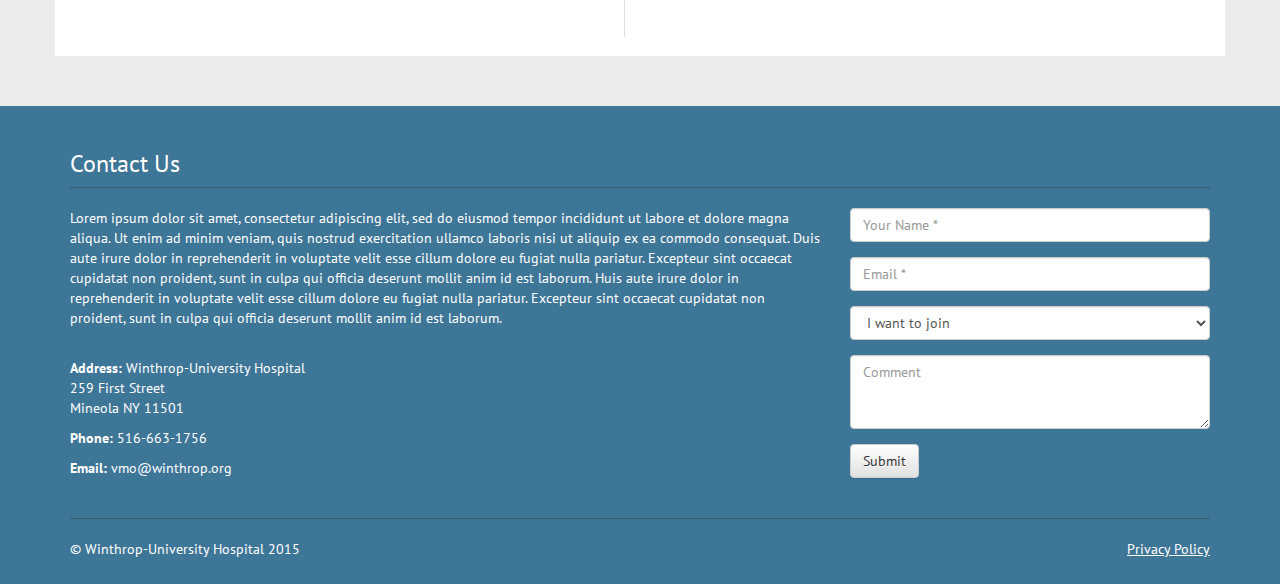
==== commit 1513facb: "changes: responsive, positioning" ====
--- a/index.html
+++ b/index.html
@@ -108,50 +108,72 @@
                   </div>
 
                   <div class="panel-body">
-                    <div class="row panel-row">
-                        <div class="col-xs-12">
-                            <div class="event">
+
+                    <div class="row panel-row">
+                        <div class="col-xs-12">
+                            <div class="media">
+                              <div class="media-left">
                                 <a href="events.html">
-                                    <span class="date">04<br>DEC</span>
-                                    <span class="title">Holiday Fundraising</span><br>
-                                    <span class="description">Lorem ipsum dolor sit amet, consectetur adipiscing elit, sed do eiusmod tempor incididunt ut labore et dolore magna aliqua ... </span>
-                                </a>
-                            </div>
-                        </div>
-                    </div>
-                    <div class="row panel-row">
-                        <div class="col-xs-12">
-                            <div class="event">
+                                  <span class="date">04<br>DEC</span>
+                                </a>
+                              </div>
+                              <div class="media-body">
+                                <a href="events.html"><h4 class="media-heading">Holiday Fundraising</h4>
+                                Lorem ipsum dolor sit amet, consectetur adipiscing elit, sed do eiusmod tempor incididunt ut labore et dolore magna aliqua ...</a>
+                              </div>
+                            </div>
+                        </div>
+                    </div>
+
+                    <div class="row panel-row">
+                        <div class="col-xs-12">
+                            <div class="media">
+                              <div class="media-left">
                                 <a href="events.html">
-                                    <span class="date">10<br>DEC</span>
-                                    <span class="title">Annual MedStaff Data</span><br>
-                                    <span class="description">Lorem ipsum dolor sit amet, consectetur adipiscing elit, sed do eiusmod tempor incididunt ut labore et dolore magna aliqua ... </span>
-                                </a>
-                            </div>
-                        </div>
-                    </div>
-                    <div class="row panel-row">
-                        <div class="col-xs-12">
-                            <div class="event">
+                                  <span class="date">10<br>DEC</span>
+                                </a>
+                              </div>
+                              <div class="media-body">
+                                <a href="events.html"><h4 class="media-heading">Annual MedStaff Data</h4>
+                                Lorem ipsum dolor sit amet, consectetur adipiscing elit, sed do eiusmod tempor incididunt ut labore et dolore magna aliqua ...</a>
+                              </div>
+                            </div>
+                        </div>
+                    </div>
+
+                    <div class="row panel-row">
+                        <div class="col-xs-12">
+                            <div class="media">
+                              <div class="media-left">
                                 <a href="events.html">
-                                    <span class="date">22<br>DEC</span>
-                                    <span class="title">Christmas Party</span><br>
-                                    <span class="description">Lorem ipsum dolor sit amet, consectetur adipiscing elit, sed do eiusmod tempor incididunt ut labore et dolore magna aliqua ... </span>
-                                </a>
-                            </div>
-                        </div>
-                    </div>
-                    <div class="row panel-row">
-                        <div class="col-xs-12">
-                            <div class="event">
+                                  <span class="date">22<br>DEC</span>
+                                </a>
+                              </div>
+                              <div class="media-body">
+                                <a href="events.html"><h4 class="media-heading">Christmas Party</h4>
+                                Lorem ipsum dolor sit amet, consectetur adipiscing elit, sed do eiusmod tempor incididunt ut labore et dolore magna aliqua ...</a>
+                              </div>
+                            </div>
+                        </div>
+                    </div>
+
+                    <div class="row panel-row">
+                        <div class="col-xs-12">
+                            <div class="media">
+                              <div class="media-left">
                                 <a href="events.html">
-                                    <span class="date">01<br>JAN</span>
-                                    <span class="title">Bring-In-The-New-Year Celebration</span><br>
-                                    <span class="description">Lorem ipsum dolor sit amet, consectetur adipiscing elit, labore et dolore magna aliqua ... </span>
-                                </a>
-                            </div>
-                        </div>
-                    </div>
+                                  <span class="date">01<br>JAN</span>
+                                </a>
+                              </div>
+                              <div class="media-body">
+                                <a href="events.html"><h4 class="media-heading">Holiday Fundraising</h4>
+                                Lorem ipsum dolor sit amet, consectetur adipiscing elit, sed do eiusmod tempor incididunt ut labore et dolore magna aliqua ...</a>
+                              </div>
+                            </div>
+                        </div>
+                    </div>
+
+
 
                   </div>
                 </div>
@@ -168,12 +190,34 @@
                   <div class="panel-body">
                     <div class="row panel-row">
                         <div class="col-xs-12">
+                            <div class="news media">
+                              <div class="media-left">
+                                <a href="single-news.html">
+                                  <img class="news-image" src="images/happy-family.png">
+                                </a>
+                              </div>
+                              <div class="media-body">
+                                <a href="single-news.html"><h4 class="media-heading">Holiday Fundraising</h4>
+                                Lorem ipsum dolor sit amet, consectetur adipiscing elit, sed do eiusmod tempor incididunt ut labore et dolore magna aliqua ...</a>
+                              </div>
+                            </div>
+                        </div>
+                    </div>
+
+                    <div class="row panel-row">
+                        <div class="col-xs-12">
                             <div class="news">
-                                <a href="single-news.html">
-                                    <img class="news-image" src="images/Cascade-Learning.png">
-                                    <span class="title">Pacemaker 2015</span><br>
-                                    <span class="description">Lorem ipsum dolor sit amet, consectetur adipiscing elit, sed do eiusmod tempor incididunt ut labore et dolore magna aliqua ... </span>
-                                </a>
+                                <div class="media">
+                                  <div class="media-left">
+                                    <a href="single-news.html">
+                                      <img class="news-image" src="images/wuh-magnet.jpg">
+                                    </a>
+                                  </div>
+                                  <div class="media-body">
+                                    <a href="single-news.html"><h4 class="media-heading">Holiday Fundraising</h4>
+                                    Lorem ipsum dolor sit amet, consectetur adipiscing elit, sed do eiusmod tempor incididunt ut labore et dolore magna aliqua ...</a>
+                                  </div>
+                                </div>
                             </div>
                         </div>
                     </div>
@@ -181,11 +225,17 @@
                     <div class="row panel-row">
                         <div class="col-xs-12">
                             <div class="news">
-                                <a href="single-news.html">
-                                    <img class="news-image" src="images/happy-family.png">
-                                    <span class="title">Pacemaker 2015</span><br>
-                                    <span class="description">Lorem ipsum dolor sit amet, consectetur adipiscing elit, sed do eiusmod tempor incididunt ut labore et dolore magna aliqua ... </span>
-                                </a>
+                                <div class="media">
+                                  <div class="media-left">
+                                    <a href="single-news.html">
+                                      <img class="news-image" src="images/Cascade-Learning.png">
+                                    </a>
+                                  </div>
+                                  <div class="media-body">
+                                    <a href="single-news.html"><h4 class="media-heading">Holiday Fundraising</h4>
+                                    Lorem ipsum dolor sit amet, consectetur adipiscing elit, sed do eiusmod tempor incididunt ut labore et dolore magna aliqua ...</a>
+                                  </div>
+                                </div>
                             </div>
                         </div>
                     </div>
@@ -193,28 +243,22 @@
                     <div class="row panel-row">
                         <div class="col-xs-12">
                             <div class="news">
-                                <a href="single-news.html">
-                                    <img class="news-image" src="images/wuh-magnet.jpg">
-                                    <span class="title">Pacemaker 2015</span><br>
-                                    <span class="description">Lorem ipsum dolor sit amet, consectetur adipiscing elit, sed do eiusmod tempor incididunt ut labore et dolore magna aliqua ... </span>
-                                </a>
-                            </div>
-                        </div>
-                    </div>
-
-                    <div class="row panel-row">
-                        <div class="col-xs-12">
-                            <div class="news">
-                                <a href="single-news.html">
-                                    <img class="news-image" src="images/Cascade-Learning.png">
-                                    <span class="title">Pacemaker 2015</span><br>
-                                    <span class="description">Lorem ipsum dolor sit amet, consectetur adipiscing elit, sed do eiusmod tempor incididunt ut labore et dolore magna aliqua ... </span>
-                                </a>
-                            </div>
-                        </div>
-                    </div>
-                   
+                                <div class="media">
+                                  <div class="media-left">
+                                    <a href="single-news.html">
+                                      <img class="news-image" src="images/happy-family.png">
+                                    </a>
+                                  </div>
+                                  <div class="media-body">
+                                    <a href="single-news.html"><h4 class="media-heading">Holiday Fundraising</h4>
+                                    Lorem ipsum dolor sit amet, consectetur adipiscing elit, sed do eiusmod tempor incididunt ut labore et dolore magna aliqua ...</a>
+                                  </div>
+                                </div>
+                            </div>
+                        </div>
+                    </div>
                   </div>
+
                 </div>
             </div>
 
--- a/css/main.css
+++ b/css/main.css
@@ -341,7 +341,7 @@
 .panel-custom .panel-body .panel-row {
    border-bottom: solid 1px #ddd;
    color: #767676;
-   margin: 0;
+   margin: 15px 0;
 }
 
 .panel-custom .panel-body .panel-row a {
@@ -354,16 +354,6 @@
    text-decoration: none;
 }
 
-.panel-custom .panel-body .panel-row span.title {
-   font-size: 18px;
-   margin-top: 10px;
-   margin-bottom: 20px;
-}
-.panel-custom .panel-body .panel-row span.description {
-   display: block;
-   font-size: 12px;
-   margin-top: 10px;
-}
 .panel-custom .panel-body .panel-row:last-child {
    border-bottom: none;
 }
@@ -379,22 +369,17 @@
    float: left;
    font-size: 24px;
    font-weight: 600;
+   line-height: 30px;
+   padding: 10px;
    text-align: center;
-   width: 25%;
 }
 
 /* News Panel */
-
-#news .news {
-   padding: 10px 0 15px 0px;
-}
 #news .news-image {
    height: 60px;
    float: left;
-   margin-right: 5%;
-   margin-top: 5px;
-   text-align: center;
-   width: 20%;
+   margin: 10px 0;
+   width: 90px;
 }
 
 /* Events Page */
@@ -606,16 +591,6 @@
 
 /* Media Queries */
 
-@media (max-width: 1200px) {
-   #events .date {
-      margin-right: 4%;
-      width: 11%;
-   }
-   #news .news-image {
-      margin-right: 5%;
-      width: 13%;
-   }
-}
 
 @media (max-width: 991px) {
    .panel-custom { 
@@ -642,6 +617,9 @@
    .events #events-list .sidebar {
       border-left: none;
    }
+   .navbar-fixed-top .navbar-nav li > a{
+      padding: 10.5px 10px;
+   } 
 }
 
 @media (max-width: 767px) {
@@ -669,19 +647,6 @@
    }
    .jumbotron {
       height: 325px;
-   }
-   #news .news-image {
-      margin-right: 5%;
-      width: 25%;
-   }
-   #news .description {
-      margin-left: 30%;
-   }
-   .events #events-list .event span.date {
-      width: 25%;
-   }
-   .events #events-list .event span.description {
-      margin-left: 25%;
    }
    .nav-tabs, #events-calendar {
       display: none;
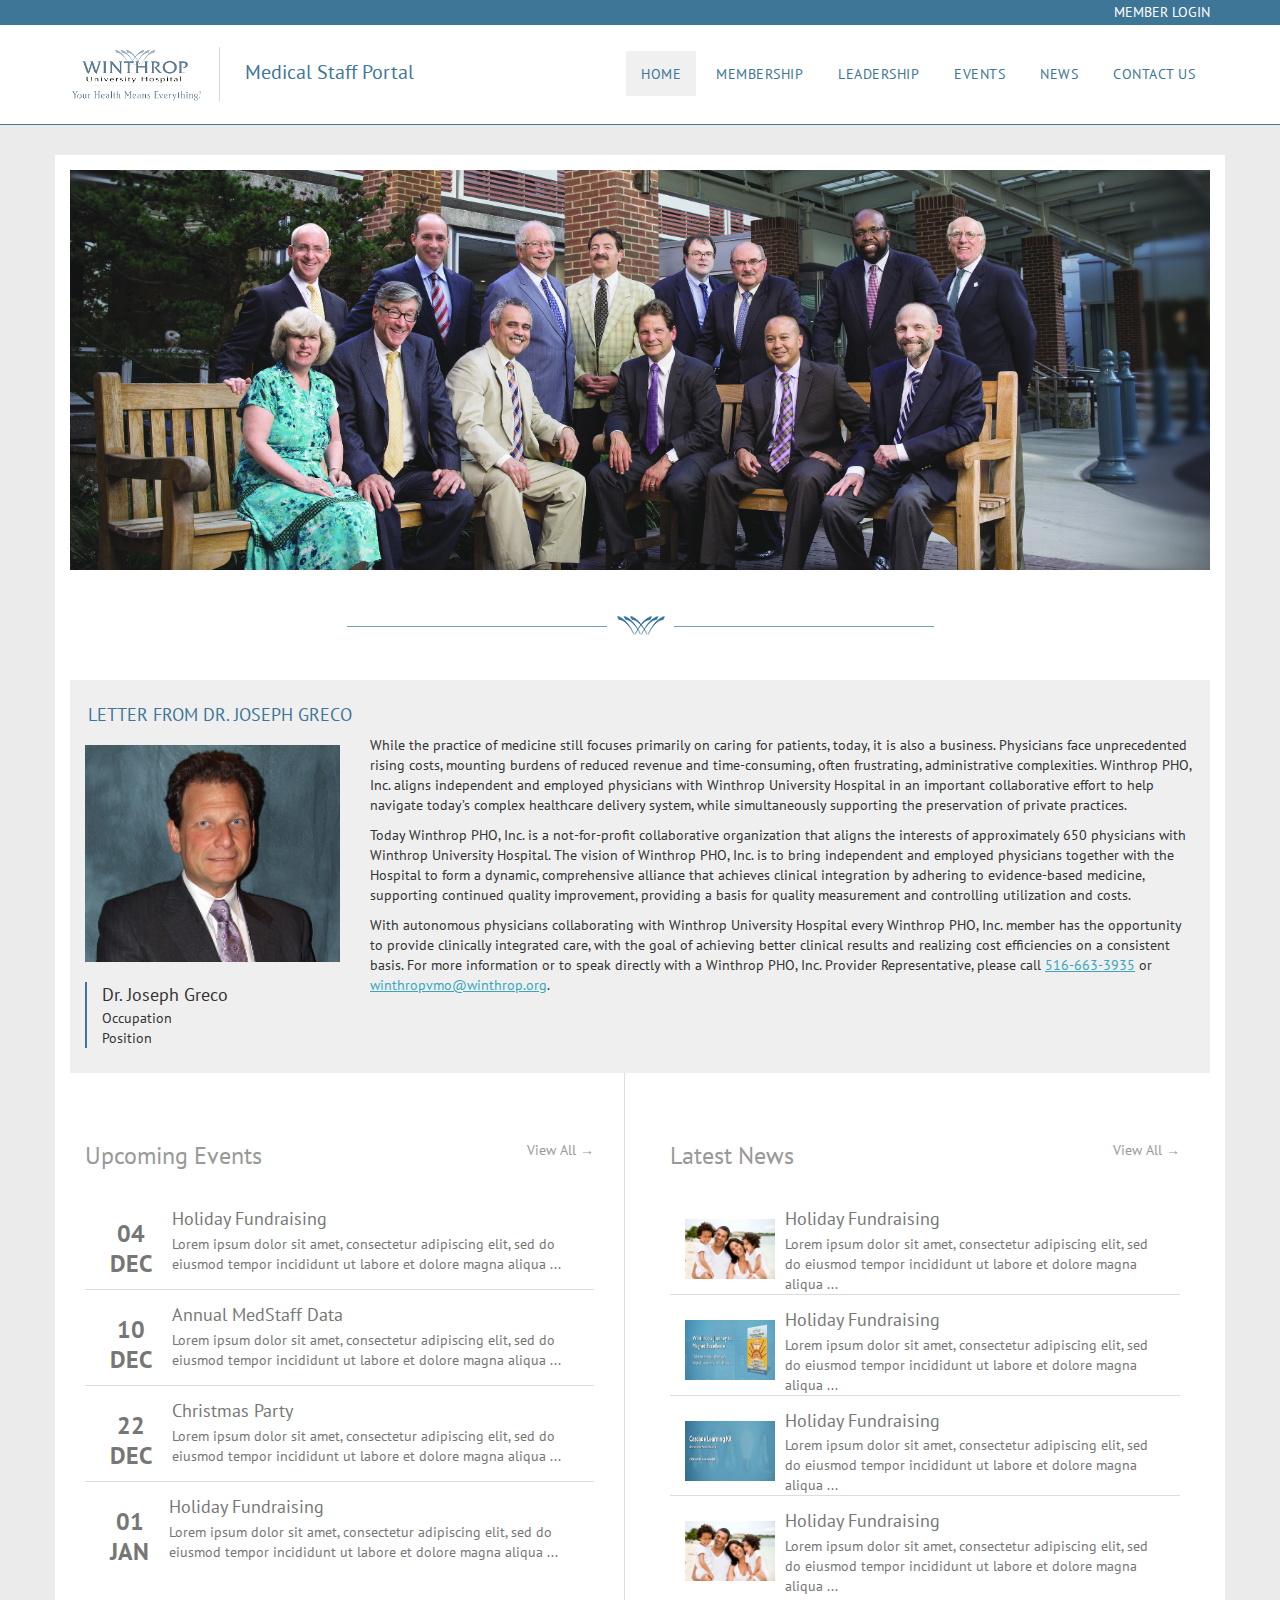
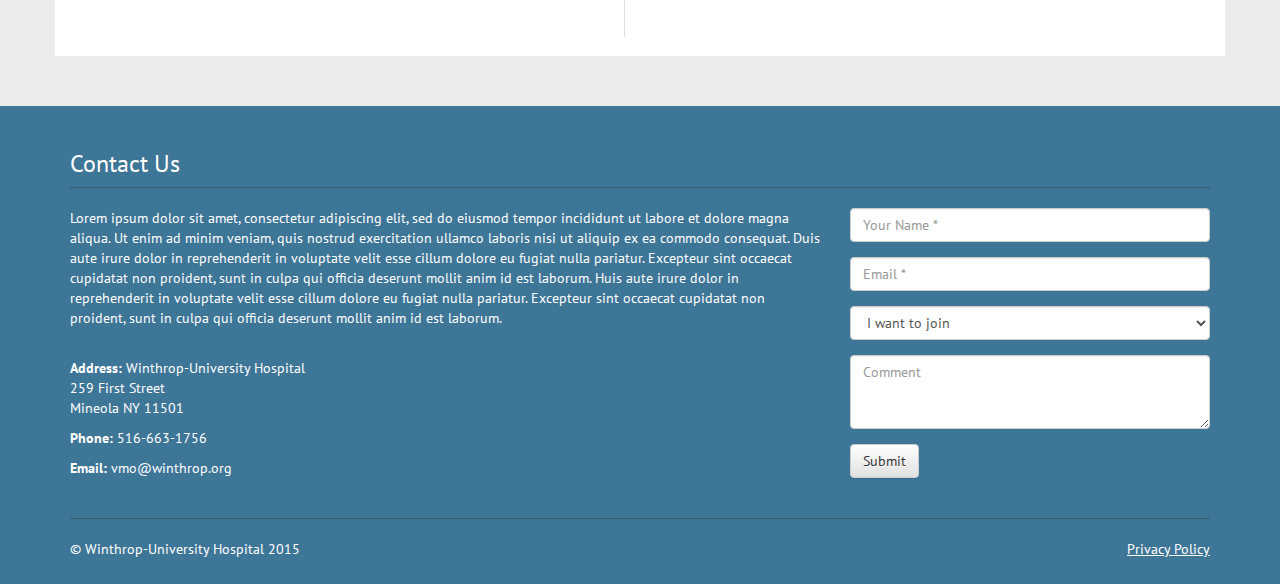
==== commit c66e3f13: "more nav options" ====
--- a/index.html
+++ b/index.html
@@ -37,6 +37,8 @@
 
             <ul class="nav navbar-nav">
                 <li><a href="#about" class="active">Home</a></li>
+                <li><a href="#">Membership</a></li>
+                <li><a href="#">Leadership</a></li>
                 <li><a href="events.html">Events</a></li>
                 <li><a href="news.html">News</a></li>
                 <li><a href="#contact">Contact Us</a></li>
--- a/css/main.css
+++ b/css/main.css
@@ -549,6 +549,19 @@
    width: 30%;
 }
 
+#sidebar {
+   width: 250px;
+}
+
+#sidebar.affix {
+   position: fixed;
+      top: 150px;
+}
+
+#sidebar.affix-top {
+   bottom: 0;
+}
+
 /* Single News Page */
 
 .single-news .content {
